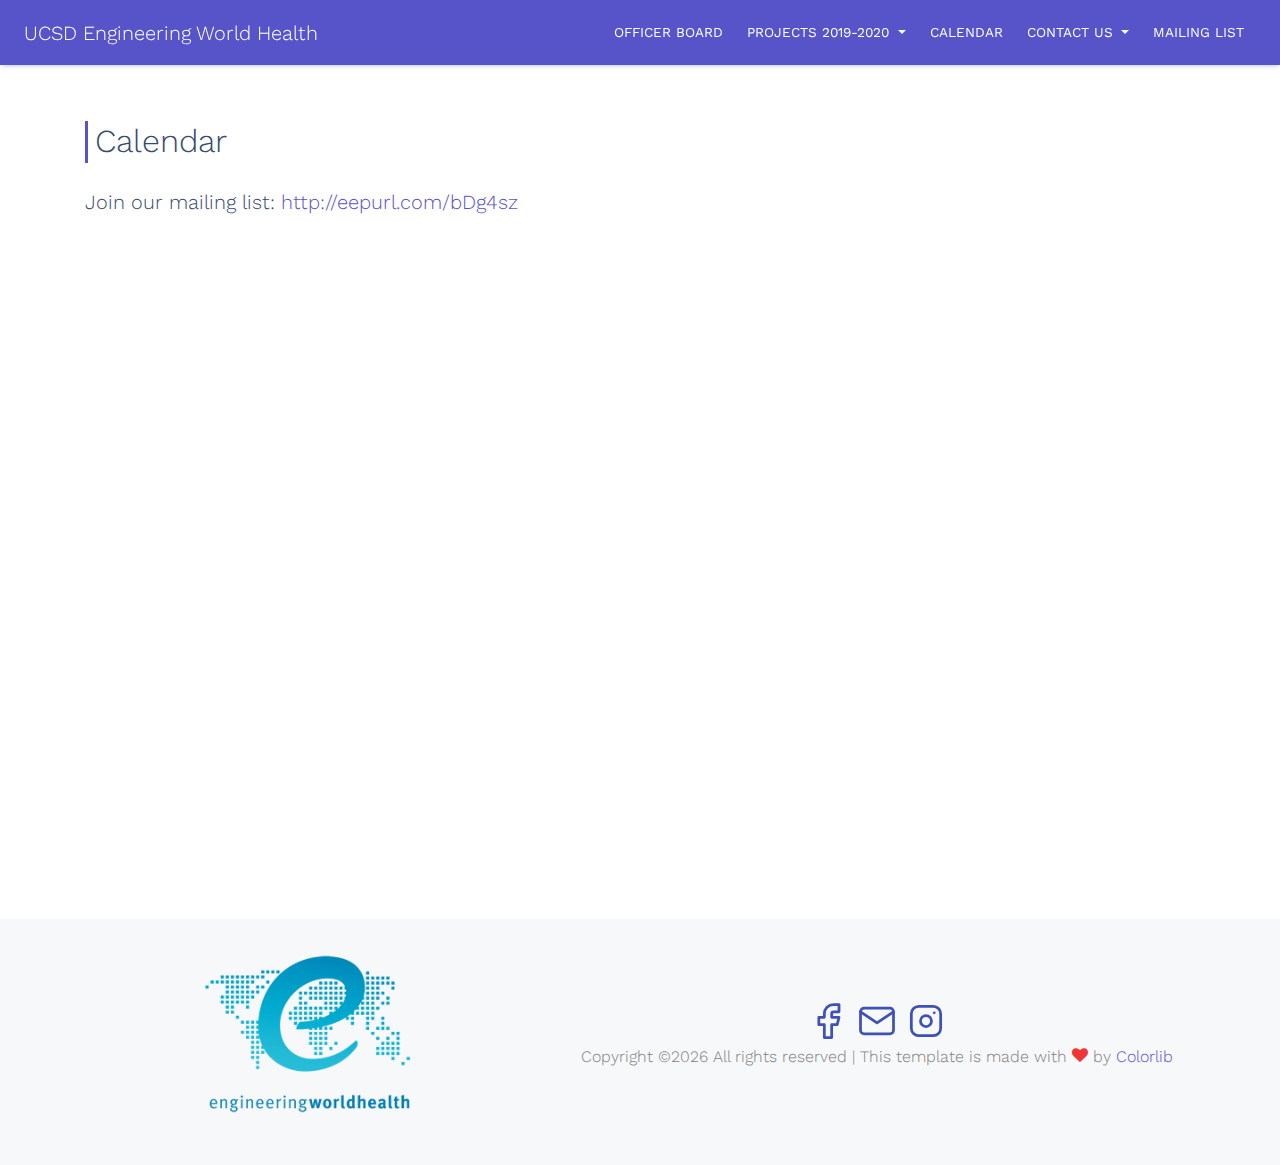
==== public_html/calendar.html @ c41f1c50 "initial commit" ====
<!doctype html>
<html lang="en">
  <head>
    <title>UCSD Engineering World Health</title>
    <meta charset="utf-8">
    <meta name="viewport" content="width=device-width, initial-scale=1, shrink-to-fit=no">
    <link rel="icon" href="images/world-favicon.ico">
    <link href="https://fonts.googleapis.com/css?family=Work+Sans:100,300,400,700,900" rel="stylesheet">
    <link rel="stylesheet" href="fonts/icomoon/style.css">
    <link rel="stylesheet" href="css/bootstrap.min.css">
    <link rel="stylesheet" href="//maxcdn.bootstrapcdn.com/font-awesome/4.3.0/css/font-awesome.min.css">
    <link rel="stylesheet" href="css/nouislider.min.css">
    <link rel="stylesheet" href="css/bootstrap-datetimepicker.css">
    <link rel="stylesheet" href="css/style.css">
  </head>
  <body>
	<!-- code for the navigation bar -->
	<nav class="px-4 navbar sticky-top navbar-expand-lg navbar-dark bg-primary mb-4" id="start">
	  <a class="navbar-brand" href="index.html">UCSD Engineering World Health 
	  <!--If I want to insert logo: <img src="images/national-ewh-logo.png" class="d-inline w-50" alt="Official EWH logo"> -->
	  </a>
	  
	  <button class="navbar-toggler" type="button" data-toggle="collapse" data-target="#navbarNavDropdown1" aria-controls="navbarNavDropdown1" aria-expanded="false" aria-label="Toggle navigation">
		<span class="navbar-toggler-icon"></span>
	  </button>
	  
	  <div class="collapse navbar-collapse" id="navbarNavDropdown1">
		<ul class="navbar-nav ml-auto">
		  <li class="nav-item">
			<a class="nav-link d-flex align-items-center" href="team.html"><span>Officer Board</span></a>
		  </li>
		  <li class="nav-item dropdown">
			<a class="nav-link dropdown-toggle" href="projects.html" id="navbarDropdownMenuLink" role="button" data-toggle="dropdown" aria-haspopup="true" aria-expanded="false">
			  Projects 2019-2020
			</a>
			<div class="dropdown-menu" aria-labelledby="navbarDropdownMenuLink">
			  <a class="dropdown-item" href="projects.html#water">Portable Water Sterilization</a>
			  <a class="dropdown-item" href="projects.html#vaccine">Cold Chain System for Vaccine Storage</a>
			  <a class="dropdown-item" href="projects.html#warmer">Portable Infant Warmer</a>
			  <a class="dropdown-item" href="projects.html#insoles">Gait Analysis Insoles</a>
			  <a class="dropdown-item" href="projects.html#parasite">Microscopy Software for Parasitic Infection Diagnosis</a>
			</div>
		  </li>
		  <li class="nav-item">
			<a class="nav-link d-flex align-items-center" href="calendar.html"><span>Calendar</span></a>
		  </li>
		  <li class="nav-item dropdown">
			<a class="nav-link dropdown-toggle" href="#" id="navbarDropdownMenuLink" role="button" data-toggle="dropdown" aria-haspopup="true" aria-expanded="false">
			  Contact Us
			</a>
			<div class="dropdown-menu" aria-labelledby="navbarDropdownMenuLink">
			  <a class="dropdown-item" href="mailto:ewh@ucsd.edu" target="_blank">ewh@ucsd.edu</a>
			  <a class="dropdown-item" href="https://www.facebook.com/groups/ewh.ucsd/about/" target="_blank">Facebook</a>
			  <a class="dropdown-item" href="https://www.instagram.com/ewh_ucsd/" target="_blank">Instagram</a>
			</div>
		  </li>
		  <li class="nav-item">
			<a class="nav-link d-flex align-items-center" href="http://eepurl.com/bDg4sz" target="_blank"><span>Mailing List</span></a>
		  </li>
		</ul>
		
		<form action=""></form>
		
	  </div>
	</nav>
	
	</div><div class="site-section" id="calendar">
      <div class="container">
		<div class="row mb-4">
          <div class="col-md-7">
            <h2 class="heading-21921">Calendar</h2>
			<h5>Join our mailing list: <a href="http://eepurl.com/bDg4sz" target="_blank">http://eepurl.com/bDg4sz</a><br><br></h5>
			<iframe src="https://calendar.google.com/calendar/embed?src=nh4k0t9ftba4i33ktu7vpr1mik%40group.calendar.google.com&ctz=America%2FLos_Angeles" style="border: 0" width="800" height="600" frameborder="0" scrolling="no"></iframe>
          </div>
        </div>
	  </div>
	</div>
	
	
    

	<div class="site-section bg-light">
	  <div class="container">
		<div class="row justify-content-center text-center">
		  <div class="col-md-5 my-auto">
			<img src="images/national-ewh-logo.png" class="d-inline w-50 mb-3" alt="Official EWH logo"> <br>
		  </div>
          <div class="col-md-7 my-auto">
		    <p>
		    <!-- Adds open sourced icons! The next few icons are from https://tablericons.com/ MIT Liscense -->
		    <a href="https://www.facebook.com/groups/ewh.ucsd/about/" target="_blank">
		    <svg xmlns="http://www.w3.org/2000/svg" class="icon icon-tabler icon-tabler-brand-facebook" width="44" height="44" 
		    viewBox="0 0 24 24" stroke-width="1.5" stroke="#3F51B5" fill="none" stroke-linecap="round" stroke-linejoin="round">
		    <path stroke="none" d="M0 0h24v24H0z"/>
		    <path d="M7 10v4h3v7h4v-7h3l1 -4h-4v-2a1 1 0 0 1 1 -1h3v-4h-3a5 5 0 0 0 -5 5v2h-3" /></svg>
		    </a>
		    
		    <a href="mailto:ewh@ucsd.edu" target="_blank">
		    <svg xmlns="http://www.w3.org/2000/svg" class="icon icon-tabler icon-tabler-mail" width="44" height="44" 
		    viewBox="0 0 24 24" stroke-width="1.5" stroke="#3F51B5" fill="none" stroke-linecap="round" stroke-linejoin="round">
		    <path stroke="none" d="M0 0h24v24H0z"/>
		    <rect x="3" y="5" width="18" height="14" rx="2" />
		    <polyline points="3 7 12 13 21 7" /> </svg>
		    </a>
		    
		    <a href="https://www.instagram.com/ewh_ucsd/" target="_blank">
		    <svg xmlns="http://www.w3.org/2000/svg" class="icon icon-tabler icon-tabler-brand-instagram" width="44" height="44" 
		    viewBox="0 0 24 24" stroke-width="1.5" stroke="#3F51B5" fill="none" stroke-linecap="round" stroke-linejoin="round">
		    <path stroke="none" d="M0 0h24v24H0z"/> 
		    <rect x="4" y="4" width="16" height="16" rx="4" />
		    <circle cx="12" cy="12" r="3" />
		    <line x1="16.5" y1="7.5" x2="16.5" y2="7.501" /> </svg>
		    </a>
		    
		    <br>
            <!-- Link back to Colorlib can't be removed. Template is licensed under CC BY 3.0. -->
            Copyright &copy;<script>document.write(new Date().getFullYear());</script> All rights reserved | This template is made with <i class="icon-heart text-danger" aria-hidden="true"></i> by <a href="https://colorlib.com" target="_blank" >Colorlib</a>
            <!-- Link back to Colorlib can't be removed. Template is licensed under CC BY 3.0. -->
            </p>
          </div>
        </div>
	  </div>
    </div>

    <script src="js/jquery-3.3.1.min.js"></script>
    <script src="js/popper.min.js"></script>
    <script src="js/bootstrap.min.js"></script>
    <script src="js/moments.min.js"></script>
    <script src="js/bootstrap-datetimepicker.js"></script>
    <script src="js/nouislider.min.js"></script>
    <script src="js/main.js"></script>
  </body>
</html>
---- public_html/fonts/icomoon/style.css ----
@font-face {
  font-family: 'icomoon';
  src:  url('fonts/icomoon.eot?10si43');
  src:  url('fonts/icomoon.eot?10si43#iefix') format('embedded-opentype'),
    url('fonts/icomoon.ttf?10si43') format('truetype'),
    url('fonts/icomoon.woff?10si43') format('woff'),
    url('fonts/icomoon.svg?10si43#icomoon') format('svg');
  font-weight: normal;
  font-style: normal;
}

[class^="icon-"], [class*=" icon-"] {
  /* use !important to prevent issues with browser extensions that change fonts */
  font-family: 'icomoon' !important;
  speak: none;
  font-style: normal;
  font-weight: normal;
  font-variant: normal;
  text-transform: none;
  line-height: 1;

  /* Better Font Rendering =========== */
  -webkit-font-smoothing: antialiased;
  -moz-osx-font-smoothing: grayscale;
}

.icon-asterisk:before {
  content: "\f069";
}
.icon-plus:before {
  content: "\f067";
}
.icon-question:before {
  content: "\f128";
}
.icon-minus:before {
  content: "\f068";
}
.icon-glass:before {
  content: "\f000";
}
.icon-music:before {
  content: "\f001";
}
.icon-search:before {
  content: "\f002";
}
.icon-envelope-o:before {
  content: "\f003";
}
.icon-heart:before {
  content: "\f004";
}
.icon-star:before {
  content: "\f005";
}
.icon-star-o:before {
  content: "\f006";
}
.icon-user:before {
  content: "\f007";
}
.icon-film:before {
  content: "\f008";
}
.icon-th-large:before {
  content: "\f009";
}
.icon-th:before {
  content: "\f00a";
}
.icon-th-list:before {
  content: "\f00b";
}
.icon-check:before {
  content: "\f00c";
}
.icon-close:before {
  content: "\f00d";
}
.icon-remove:before {
  content: "\f00d";
}
.icon-times:before {
  content: "\f00d";
}
.icon-search-plus:before {
  content: "\f00e";
}
.icon-search-minus:before {
  content: "\f010";
}
.icon-power-off:before {
  content: "\f011";
}
.icon-signal:before {
  content: "\f012";
}
.icon-cog:before {
  content: "\f013";
}
.icon-gear:before {
  content: "\f013";
}
.icon-trash-o:before {
  content: "\f014";
}
.icon-home:before {
  content: "\f015";
}
.icon-file-o:before {
  content: "\f016";
}
.icon-clock-o:before {
  content: "\f017";
}
.icon-road:before {
  content: "\f018";
}
.icon-download:before {
  content: "\f019";
}
.icon-arrow-circle-o-down:before {
  content: "\f01a";
}
.icon-arrow-circle-o-up:before {
  content: "\f01b";
}
.icon-inbox:before {
  content: "\f01c";
}
.icon-play-circle-o:before {
  content: "\f01d";
}
.icon-repeat:before {
  content: "\f01e";
}
.icon-rotate-right:before {
  content: "\f01e";
}
.icon-refresh:before {
  content: "\f021";
}
.icon-list-alt:before {
  content: "\f022";
}
.icon-lock:before {
  content: "\f023";
}
.icon-flag:before {
  content: "\f024";
}
.icon-headphones:before {
  content: "\f025";
}
.icon-volume-off:before {
  content: "\f026";
}
.icon-volume-down:before {
  content: "\f027";
}
.icon-volume-up:before {
  content: "\f028";
}
.icon-qrcode:before {
  content: "\f029";
}
.icon-barcode:before {
  content: "\f02a";
}
.icon-tag:before {
  content: "\f02b";
}
.icon-tags:before {
  content: "\f02c";
}
.icon-book:before {
  content: "\f02d";
}
.icon-bookmark:before {
  content: "\f02e";
}
.icon-print:before {
  content: "\f02f";
}
.icon-camera:before {
  content: "\f030";
}
.icon-font:before {
  content: "\f031";
}
.icon-bold:before {
  content: "\f032";
}
.icon-italic:before {
  content: "\f033";
}
.icon-text-height:before {
  content: "\f034";
}
.icon-text-width:before {
  content: "\f035";
}
.icon-align-left:before {
  content: "\f036";
}
.icon-align-center:before {
  content: "\f037";
}
.icon-align-right:before {
  content: "\f038";
}
.icon-align-justify:before {
  content: "\f039";
}
.icon-list:before {
  content: "\f03a";
}
.icon-dedent:before {
  content: "\f03b";
}
.icon-outdent:before {
  content: "\f03b";
}
.icon-indent:before {
  content: "\f03c";
}
.icon-video-camera:before {
  content: "\f03d";
}
.icon-image:before {
  content: "\f03e";
}
.icon-photo:before {
  content: "\f03e";
}
.icon-picture-o:before {
  content: "\f03e";
}
.icon-pencil:before {
  content: "\f040";
}
.icon-map-marker:before {
  content: "\f041";
}
.icon-adjust:before {
  content: "\f042";
}
.icon-tint:before {
  content: "\f043";
}
.icon-edit:before {
  content: "\f044";
}
.icon-pencil-square-o:before {
  content: "\f044";
}
.icon-share-square-o:before {
  content: "\f045";
}
.icon-check-square-o:before {
  content: "\f046";
}
.icon-arrows:before {
  content: "\f047";
}
.icon-step-backward:before {
  content: "\f048";
}
.icon-fast-backward:before {
  content: "\f049";
}
.icon-backward:before {
  content: "\f04a";
}
.icon-play:before {
  content: "\f04b";
}
.icon-pause:before {
  content: "\f04c";
}
.icon-stop:before {
  content: "\f04d";
}
.icon-forward:before {
  content: "\f04e";
}
.icon-fast-forward:before {
  content: "\f050";
}
.icon-step-forward:before {
  content: "\f051";
}
.icon-eject:before {
  content: "\f052";
}
.icon-chevron-left:before {
  content: "\f053";
}
.icon-chevron-right:before {
  content: "\f054";
}
.icon-plus-circle:before {
  content: "\f055";
}
.icon-minus-circle:before {
  content: "\f056";
}
.icon-times-circle:before {
  content: "\f057";
}
.icon-check-circle:before {
  content: "\f058";
}
.icon-question-circle:before {
  content: "\f059";
}
.icon-info-circle:before {
  content: "\f05a";
}
.icon-crosshairs:before {
  content: "\f05b";
}
.icon-times-circle-o:before {
  content: "\f05c";
}
.icon-check-circle-o:before {
  content: "\f05d";
}
.icon-ban:before {
  content: "\f05e";
}
.icon-arrow-left:before {
  content: "\f060";
}
.icon-arrow-right:before {
  content: "\f061";
}
.icon-arrow-up:before {
  content: "\f062";
}
.icon-arrow-down:before {
  content: "\f063";
}
.icon-mail-forward:before {
  content: "\f064";
}
.icon-share:before {
  content: "\f064";
}
.icon-expand:before {
  content: "\f065";
}
.icon-compress:before {
  content: "\f066";
}
.icon-exclamation-circle:before {
  content: "\f06a";
}
.icon-gift:before {
  content: "\f06b";
}
.icon-leaf:before {
  content: "\f06c";
}
.icon-fire:before {
  content: "\f06d";
}
.icon-eye:before {
  content: "\f06e";
}
.icon-eye-slash:before {
  content: "\f070";
}
.icon-exclamation-triangle:before {
  content: "\f071";
}
.icon-warning:before {
  content: "\f071";
}
.icon-plane:before {
  content: "\f072";
}
.icon-calendar:before {
  content: "\f073";
}
.icon-random:before {
  content: "\f074";
}
.icon-comment:before {
  content: "\f075";
}
.icon-magnet:before {
  content: "\f076";
}
.icon-chevron-up:before {
  content: "\f077";
}
.icon-chevron-down:before {
  content: "\f078";
}
.icon-retweet:before {
  content: "\f079";
}
.icon-shopping-cart:before {
  content: "\f07a";
}
.icon-folder:before {
  content: "\f07b";
}
.icon-folder-open:before {
  content: "\f07c";
}
.icon-arrows-v:before {
  content: "\f07d";
}
.icon-arrows-h:before {
  content: "\f07e";
}
.icon-bar-chart:before {
  content: "\f080";
}
.icon-bar-chart-o:before {
  content: "\f080";
}
.icon-twitter-square:before {
  content: "\f081";
}
.icon-facebook-square:before {
  content: "\f082";
}
.icon-camera-retro:before {
  content: "\f083";
}
.icon-key:before {
  content: "\f084";
}
.icon-cogs:before {
  content: "\f085";
}
.icon-gears:before {
  content: "\f085";
}
.icon-comments:before {
  content: "\f086";
}
.icon-thumbs-o-up:before {
  content: "\f087";
}
.icon-thumbs-o-down:before {
  content: "\f088";
}
.icon-star-half:before {
  content: "\f089";
}
.icon-heart-o:before {
  content: "\f08a";
}
.icon-sign-out:before {
  content: "\f08b";
}
.icon-linkedin-square:before {
  content: "\f08c";
}
.icon-thumb-tack:before {
  content: "\f08d";
}
.icon-external-link:before {
  content: "\f08e";
}
.icon-sign-in:before {
  content: "\f090";
}
.icon-trophy:before {
  content: "\f091";
}
.icon-github-square:before {
  content: "\f092";
}
.icon-upload:before {
  content: "\f093";
}
.icon-lemon-o:before {
  content: "\f094";
}
.icon-phone:before {
  content: "\f095";
}
.icon-square-o:before {
  content: "\f096";
}
.icon-bookmark-o:before {
  content: "\f097";
}
.icon-phone-square:before {
  content: "\f098";
}
.icon-twitter:before {
  content: "\f099";
}
.icon-facebook:before {
  content: "\f09a";
}
.icon-facebook-f:before {
  content: "\f09a";
}
.icon-github:before {
  content: "\f09b";
}
.icon-unlock:before {
  content: "\f09c";
}
.icon-credit-card:before {
  content: "\f09d";
}
.icon-feed:before {
  content: "\f09e";
}
.icon-rss:before {
  content: "\f09e";
}
.icon-hdd-o:before {
  content: "\f0a0";
}
.icon-bullhorn:before {
  content: "\f0a1";
}
.icon-bell-o:before {
  content: "\f0a2";
}
.icon-certificate:before {
  content: "\f0a3";
}
.icon-hand-o-right:before {
  content: "\f0a4";
}
.icon-hand-o-left:before {
  content: "\f0a5";
}
.icon-hand-o-up:before {
  content: "\f0a6";
}
.icon-hand-o-down:before {
  content: "\f0a7";
}
.icon-arrow-circle-left:before {
  content: "\f0a8";
}
.icon-arrow-circle-right:before {
  content: "\f0a9";
}
.icon-arrow-circle-up:before {
  content: "\f0aa";
}
.icon-arrow-circle-down:before {
  content: "\f0ab";
}
.icon-globe:before {
  content: "\f0ac";
}
.icon-wrench:before {
  content: "\f0ad";
}
.icon-tasks:before {
  content: "\f0ae";
}
.icon-filter:before {
  content: "\f0b0";
}
.icon-briefcase:before {
  content: "\f0b1";
}
.icon-arrows-alt:before {
  content: "\f0b2";
}
.icon-group:before {
  content: "\f0c0";
}
.icon-users:before {
  content: "\f0c0";
}
.icon-chain:before {
  content: "\f0c1";
}
.icon-link:before {
  content: "\f0c1";
}
.icon-cloud:before {
  content: "\f0c2";
}
.icon-flask:before {
  content: "\f0c3";
}
.icon-cut:before {
  content: "\f0c4";
}
.icon-scissors:before {
  content: "\f0c4";
}
.icon-copy:before {
  content: "\f0c5";
}
.icon-files-o:before {
  content: "\f0c5";
}
.icon-paperclip:before {
  content: "\f0c6";
}
.icon-floppy-o:before {
  content: "\f0c7";
}
.icon-save:before {
  content: "\f0c7";
}
.icon-square:before {
  content: "\f0c8";
}
.icon-bars:before {
  content: "\f0c9";
}
.icon-navicon:before {
  content: "\f0c9";
}
.icon-reorder:before {
  content: "\f0c9";
}
.icon-list-ul:before {
  content: "\f0ca";
}
.icon-list-ol:before {
  content: "\f0cb";
}
.icon-strikethrough:before {
  content: "\f0cc";
}
.icon-underline:before {
  content: "\f0cd";
}
.icon-table:before {
  content: "\f0ce";
}
.icon-magic:before {
  content: "\f0d0";
}
.icon-truck:before {
  content: "\f0d1";
}
.icon-pinterest:before {
  content: "\f0d2";
}
.icon-pinterest-square:before {
  content: "\f0d3";
}
.icon-google-plus-square:before {
  content: "\f0d4";
}
.icon-google-plus:before {
  content: "\f0d5";
}
.icon-money:before {
  content: "\f0d6";
}
.icon-caret-down:before {
  content: "\f0d7";
}
.icon-caret-up:before {
  content: "\f0d8";
}
.icon-caret-left:before {
  content: "\f0d9";
}
.icon-caret-right:before {
  content: "\f0da";
}
.icon-columns:before {
  content: "\f0db";
}
.icon-sort:before {
  content: "\f0dc";
}
.icon-unsorted:before {
  content: "\f0dc";
}
.icon-sort-desc:before {
  content: "\f0dd";
}
.icon-sort-down:before {
  content: "\f0dd";
}
.icon-sort-asc:before {
  content: "\f0de";
}
.icon-sort-up:before {
  content: "\f0de";
}
.icon-envelope:before {
  content: "\f0e0";
}
.icon-linkedin:before {
  content: "\f0e1";
}
.icon-rotate-left:before {
  content: "\f0e2";
}
.icon-undo:before {
  content: "\f0e2";
}
.icon-gavel:before {
  content: "\f0e3";
}
.icon-legal:before {
  content: "\f0e3";
}
.icon-dashboard:before {
  content: "\f0e4";
}
.icon-tachometer:before {
  content: "\f0e4";
}
.icon-comment-o:before {
  content: "\f0e5";
}
.icon-comments-o:before {
  content: "\f0e6";
}
.icon-bolt:before {
  content: "\f0e7";
}
.icon-flash:before {
  content: "\f0e7";
}
.icon-sitemap:before {
  content: "\f0e8";
}
.icon-umbrella:before {
  content: "\f0e9";
}
.icon-clipboard:before {
  content: "\f0ea";
}
.icon-paste:before {
  content: "\f0ea";
}
.icon-lightbulb-o:before {
  content: "\f0eb";
}
.icon-exchange:before {
  content: "\f0ec";
}
.icon-cloud-download:before {
  content: "\f0ed";
}
.icon-cloud-upload:before {
  content: "\f0ee";
}
.icon-user-md:before {
  content: "\f0f0";
}
.icon-stethoscope:before {
  content: "\f0f1";
}
.icon-suitcase:before {
  content: "\f0f2";
}
.icon-bell:before {
  content: "\f0f3";
}
.icon-coffee:before {
  content: "\f0f4";
}
.icon-cutlery:before {
  content: "\f0f5";
}
.icon-file-text-o:before {
  content: "\f0f6";
}
.icon-building-o:before {
  content: "\f0f7";
}
.icon-hospital-o:before {
  content: "\f0f8";
}
.icon-ambulance:before {
  content: "\f0f9";
}
.icon-medkit:before {
  content: "\f0fa";
}
.icon-fighter-jet:before {
  content: "\f0fb";
}
.icon-beer:before {
  content: "\f0fc";
}
.icon-h-square:before {
  content: "\f0fd";
}
.icon-plus-square:before {
  content: "\f0fe";
}
.icon-angle-double-left:before {
  content: "\f100";
}
.icon-angle-double-right:before {
  content: "\f101";
}
.icon-angle-double-up:before {
  content: "\f102";
}
.icon-angle-double-down:before {
  content: "\f103";
}
.icon-angle-left:before {
  content: "\f104";
}
.icon-angle-right:before {
  content: "\f105";
}
.icon-angle-up:before {
  content: "\f106";
}
.icon-angle-down:before {
  content: "\f107";
}
.icon-desktop:before {
  content: "\f108";
}
.icon-laptop:before {
  content: "\f109";
}
.icon-tablet:before {
  content: "\f10a";
}
.icon-mobile:before {
  content: "\f10b";
}
.icon-mobile-phone:before {
  content: "\f10b";
}
.icon-circle-o:before {
  content: "\f10c";
}
.icon-quote-left:before {
  content: "\f10d";
}
.icon-quote-right:before {
  content: "\f10e";
}
.icon-spinner:before {
  content: "\f110";
}
.icon-circle:before {
  content: "\f111";
}
.icon-mail-reply:before {
  content: "\f112";
}
.icon-reply:before {
  content: "\f112";
}
.icon-github-alt:before {
  content: "\f113";
}
.icon-folder-o:before {
  content: "\f114";
}
.icon-folder-open-o:before {
  content: "\f115";
}
.icon-smile-o:before {
  content: "\f118";
}
.icon-frown-o:before {
  content: "\f119";
}
.icon-meh-o:before {
  content: "\f11a";
}
.icon-gamepad:before {
  content: "\f11b";
}
.icon-keyboard-o:before {
  content: "\f11c";
}
.icon-flag-o:before {
  content: "\f11d";
}
.icon-flag-checkered:before {
  content: "\f11e";
}
.icon-terminal:before {
  content: "\f120";
}
.icon-code:before {
  content: "\f121";
}
.icon-mail-reply-all:before {
  content: "\f122";
}
.icon-reply-all:before {
  content: "\f122";
}
.icon-star-half-empty:before {
  content: "\f123";
}
.icon-star-half-full:before {
  content: "\f123";
}
.icon-star-half-o:before {
  content: "\f123";
}
.icon-location-arrow:before {
  content: "\f124";
}
.icon-crop:before {
  content: "\f125";
}
.icon-code-fork:before {
  content: "\f126";
}
.icon-chain-broken:before {
  content: "\f127";
}
.icon-unlink:before {
  content: "\f127";
}
.icon-info:before {
  content: "\f129";
}
.icon-exclamation:before {
  content: "\f12a";
}
.icon-superscript:before {
  content: "\f12b";
}
.icon-subscript:before {
  content: "\f12c";
}
.icon-eraser:before {
  content: "\f12d";
}
.icon-puzzle-piece:before {
  content: "\f12e";
}
.icon-microphone:before {
  content: "\f130";
}
.icon-microphone-slash:before {
  content: "\f131";
}
.icon-shield:before {
  content: "\f132";
}
.icon-calendar-o:before {
  content: "\f133";
}
.icon-fire-extinguisher:before {
  content: "\f134";
}
.icon-rocket:before {
  content: "\f135";
}
.icon-maxcdn:before {
  content: "\f136";
}
.icon-chevron-circle-left:before {
  content: "\f137";
}
.icon-chevron-circle-right:before {
  content: "\f138";
}
.icon-chevron-circle-up:before {
  content: "\f139";
}
.icon-chevron-circle-down:before {
  content: "\f13a";
}
.icon-html5:before {
  content: "\f13b";
}
.icon-css3:before {
  content: "\f13c";
}
.icon-anchor:before {
  content: "\f13d";
}
.icon-unlock-alt:before {
  content: "\f13e";
}
.icon-bullseye:before {
  content: "\f140";
}
.icon-ellipsis-h:before {
  content: "\f141";
}
.icon-ellipsis-v:before {
  content: "\f142";
}
.icon-rss-square:before {
  content: "\f143";
}
.icon-play-circle:before {
  content: "\f144";
}
.icon-ticket:before {
  content: "\f145";
}
.icon-minus-square:before {
  content: "\f146";
}
.icon-minus-square-o:before {
  content: "\f147";
}
.icon-level-up:before {
  content: "\f148";
}
.icon-level-down:before {
  content: "\f149";
}
.icon-check-square:before {
  content: "\f14a";
}
.icon-pencil-square:before {
  content: "\f14b";
}
.icon-external-link-square:before {
  content: "\f14c";
}
.icon-share-square:before {
  content: "\f14d";
}
.icon-compass:before {
  content: "\f14e";
}
.icon-caret-square-o-down:before {
  content: "\f150";
}
.icon-toggle-down:before {
  content: "\f150";
}
.icon-caret-square-o-up:before {
  content: "\f151";
}
.icon-toggle-up:before {
  content: "\f151";
}
.icon-caret-square-o-right:before {
  content: "\f152";
}
.icon-toggle-right:before {
  content: "\f152";
}
.icon-eur:before {
  content: "\f153";
}
.icon-euro:before {
  content: "\f153";
}
.icon-gbp:before {
  content: "\f154";
}
.icon-dollar:before {
  content: "\f155";
}
.icon-usd:before {
  content: "\f155";
}
.icon-inr:before {
  content: "\f156";
}
.icon-rupee:before {
  content: "\f156";
}
.icon-cny:before {
  content: "\f157";
}
.icon-jpy:before {
  content: "\f157";
}
.icon-rmb:before {
  content: "\f157";
}
.icon-yen:before {
  content: "\f157";
}
.icon-rouble:before {
  content: "\f158";
}
.icon-rub:before {
  content: "\f158";
}
.icon-ruble:before {
  content: "\f158";
}
.icon-krw:before {
  content: "\f159";
}
.icon-won:before {
  content: "\f159";
}
.icon-bitcoin:before {
  content: "\f15a";
}
.icon-btc:before {
  content: "\f15a";
}
.icon-file:before {
  content: "\f15b";
}
.icon-file-text:before {
  content: "\f15c";
}
.icon-sort-alpha-asc:before {
  content: "\f15d";
}
.icon-sort-alpha-desc:before {
  content: "\f15e";
}
.icon-sort-amount-asc:before {
  content: "\f160";
}
.icon-sort-amount-desc:before {
  content: "\f161";
}
.icon-sort-numeric-asc:before {
  content: "\f162";
}
.icon-sort-numeric-desc:before {
  content: "\f163";
}
.icon-thumbs-up:before {
  content: "\f164";
}
.icon-thumbs-down:before {
  content: "\f165";
}
.icon-youtube-square:before {
  content: "\f166";
}
.icon-youtube:before {
  content: "\f167";
}
.icon-xing:before {
  content: "\f168";
}
.icon-xing-square:before {
  content: "\f169";
}
.icon-youtube-play:before {
  content: "\f16a";
}
.icon-dropbox:before {
  content: "\f16b";
}
.icon-stack-overflow:before {
  content: "\f16c";
}
.icon-instagram:before {
  content: "\f16d";
}
.icon-flickr:before {
  content: "\f16e";
}
.icon-adn:before {
  content: "\f170";
}
.icon-bitbucket:before {
  content: "\f171";
}
.icon-bitbucket-square:before {
  content: "\f172";
}
.icon-tumblr:before {
  content: "\f173";
}
.icon-tumblr-square:before {
  content: "\f174";
}
.icon-long-arrow-down:before {
  content: "\f175";
}
.icon-long-arrow-up:before {
  content: "\f176";
}
.icon-long-arrow-left:before {
  content: "\f177";
}
.icon-long-arrow-right:before {
  content: "\f178";
}
.icon-apple:before {
  content: "\f179";
}
.icon-windows:before {
  content: "\f17a";
}
.icon-android:before {
  content: "\f17b";
}
.icon-linux:before {
  content: "\f17c";
}
.icon-dribbble:before {
  content: "\f17d";
}
.icon-skype:before {
  content: "\f17e";
}
.icon-foursquare:before {
  content: "\f180";
}
.icon-trello:before {
  content: "\f181";
}
.icon-female:before {
  content: "\f182";
}
.icon-male:before {
  content: "\f183";
}
.icon-gittip:before {
  content: "\f184";
}
.icon-gratipay:before {
  content: "\f184";
}
.icon-sun-o:before {
  content: "\f185";
}
.icon-moon-o:before {
  content: "\f186";
}
.icon-archive:before {
  content: "\f187";
}
.icon-bug:before {
  content: "\f188";
}
.icon-vk:before {
  content: "\f189";
}
.icon-weibo:before {
  content: "\f18a";
}
.icon-renren:before {
  content: "\f18b";
}
.icon-pagelines:before {
  content: "\f18c";
}
.icon-stack-exchange:before {
  content: "\f18d";
}
.icon-arrow-circle-o-right:before {
  content: "\f18e";
}
.icon-arrow-circle-o-left:before {
  content: "\f190";
}
.icon-caret-square-o-left:before {
  content: "\f191";
}
.icon-toggle-left:before {
  content: "\f191";
}
.icon-dot-circle-o:before {
  content: "\f192";
}
.icon-wheelchair:before {
  content: "\f193";
}
.icon-vimeo-square:before {
  content: "\f194";
}
.icon-try:before {
  content: "\f195";
}
.icon-turkish-lira:before {
  content: "\f195";
}
.icon-plus-square-o:before {
  content: "\f196";
}
.icon-space-shuttle:before {
  content: "\f197";
}
.icon-slack:before {
  content: "\f198";
}
.icon-envelope-square:before {
  content: "\f199";
}
.icon-wordpress:before {
  content: "\f19a";
}
.icon-openid:before {
  content: "\f19b";
}
.icon-bank:before {
  content: "\f19c";
}
.icon-institution:before {
  content: "\f19c";
}
.icon-university:before {
  content: "\f19c";
}
.icon-graduation-cap:before {
  content: "\f19d";
}
.icon-mortar-board:before {
  content: "\f19d";
}
.icon-yahoo:before {
  content: "\f19e";
}
.icon-google:before {
  content: "\f1a0";
}
.icon-reddit:before {
  content: "\f1a1";
}
.icon-reddit-square:before {
  content: "\f1a2";
}
.icon-stumbleupon-circle:before {
  content: "\f1a3";
}
.icon-stumbleupon:before {
  content: "\f1a4";
}
.icon-delicious:before {
  content: "\f1a5";
}
.icon-digg:before {
  content: "\f1a6";
}
.icon-pied-piper-pp:before {
  content: "\f1a7";
}
.icon-pied-piper-alt:before {
  content: "\f1a8";
}
.icon-drupal:before {
  content: "\f1a9";
}
.icon-joomla:before {
  content: "\f1aa";
}
.icon-language:before {
  content: "\f1ab";
}
.icon-fax:before {
  content: "\f1ac";
}
.icon-building:before {
  content: "\f1ad";
}
.icon-child:before {
  content: "\f1ae";
}
.icon-paw:before {
  content: "\f1b0";
}
.icon-spoon:before {
  content: "\f1b1";
}
.icon-cube:before {
  content: "\f1b2";
}
.icon-cubes:before {
  content: "\f1b3";
}
.icon-behance:before {
  content: "\f1b4";
}
.icon-behance-square:before {
  content: "\f1b5";
}
.icon-steam:before {
  content: "\f1b6";
}
.icon-steam-square:before {
  content: "\f1b7";
}
.icon-recycle:before {
  content: "\f1b8";
}
.icon-automobile:before {
  content: "\f1b9";
}
.icon-car:before {
  content: "\f1b9";
}
.icon-cab:before {
  content: "\f1ba";
}
.icon-taxi:before {
  content: "\f1ba";
}
.icon-tree:before {
  content: "\f1bb";
}
.icon-spotify:before {
  content: "\f1bc";
}
.icon-deviantart:before {
  content: "\f1bd";
}
.icon-soundcloud:before {
  content: "\f1be";
}
.icon-database:before {
  content: "\f1c0";
}
.icon-file-pdf-o:before {
  content: "\f1c1";
}
.icon-file-word-o:before {
  content: "\f1c2";
}
.icon-file-excel-o:before {
  content: "\f1c3";
}
.icon-file-powerpoint-o:before {
  content: "\f1c4";
}
.icon-file-image-o:before {
  content: "\f1c5";
}
.icon-file-photo-o:before {
  content: "\f1c5";
}
.icon-file-picture-o:before {
  content: "\f1c5";
}
.icon-file-archive-o:before {
  content: "\f1c6";
}
.icon-file-zip-o:before {
  content: "\f1c6";
}
.icon-file-audio-o:before {
  content: "\f1c7";
}
.icon-file-sound-o:before {
  content: "\f1c7";
}
.icon-file-movie-o:before {
  content: "\f1c8";
}
.icon-file-video-o:before {
  content: "\f1c8";
}
.icon-file-code-o:before {
  content: "\f1c9";
}
.icon-vine:before {
  content: "\f1ca";
}
.icon-codepen:before {
  content: "\f1cb";
}
.icon-jsfiddle:before {
  content: "\f1cc";
}
.icon-life-bouy:before {
  content: "\f1cd";
}
.icon-life-buoy:before {
  content: "\f1cd";
}
.icon-life-ring:before {
  content: "\f1cd";
}
.icon-life-saver:before {
  content: "\f1cd";
}
.icon-support:before {
  content: "\f1cd";
}
.icon-circle-o-notch:before {
  content: "\f1ce";
}
.icon-ra:before {
  content: "\f1d0";
}
.icon-rebel:before {
  content: "\f1d0";
}
.icon-resistance:before {
  content: "\f1d0";
}
.icon-empire:before {
  content: "\f1d1";
}
.icon-ge:before {
  content: "\f1d1";
}
.icon-git-square:before {
  content: "\f1d2";
}
.icon-git:before {
  content: "\f1d3";
}
.icon-hacker-news:before {
  content: "\f1d4";
}
.icon-y-combinator-square:before {
  content: "\f1d4";
}
.icon-yc-square:before {
  content: "\f1d4";
}
.icon-tencent-weibo:before {
  content: "\f1d5";
}
.icon-qq:before {
  content: "\f1d6";
}
.icon-wechat:before {
  content: "\f1d7";
}
.icon-weixin:before {
  content: "\f1d7";
}
.icon-paper-plane:before {
  content: "\f1d8";
}
.icon-send:before {
  content: "\f1d8";
}
.icon-paper-plane-o:before {
  content: "\f1d9";
}
.icon-send-o:before {
  content: "\f1d9";
}
.icon-history:before {
  content: "\f1da";
}
.icon-circle-thin:before {
  content: "\f1db";
}
.icon-header:before {
  content: "\f1dc";
}
.icon-paragraph:before {
  content: "\f1dd";
}
.icon-sliders:before {
  content: "\f1de";
}
.icon-share-alt:before {
  content: "\f1e0";
}
.icon-share-alt-square:before {
  content: "\f1e1";
}
.icon-bomb:before {
  content: "\f1e2";
}
.icon-futbol-o:before {
  content: "\f1e3";
}
.icon-soccer-ball-o:before {
  content: "\f1e3";
}
.icon-tty:before {
  content: "\f1e4";
}
.icon-binoculars:before {
  content: "\f1e5";
}
.icon-plug:before {
  content: "\f1e6";
}
.icon-slideshare:before {
  content: "\f1e7";
}
.icon-twitch:before {
  content: "\f1e8";
}
.icon-yelp:before {
  content: "\f1e9";
}
.icon-newspaper-o:before {
  content: "\f1ea";
}
.icon-wifi:before {
  content: "\f1eb";
}
.icon-calculator:before {
  content: "\f1ec";
}
.icon-paypal:before {
  content: "\f1ed";
}
.icon-google-wallet:before {
  content: "\f1ee";
}
.icon-cc-visa:before {
  content: "\f1f0";
}
.icon-cc-mastercard:before {
  content: "\f1f1";
}
.icon-cc-discover:before {
  content: "\f1f2";
}
.icon-cc-amex:before {
  content: "\f1f3";
}
.icon-cc-paypal:before {
  content: "\f1f4";
}
.icon-cc-stripe:before {
  content: "\f1f5";
}
.icon-bell-slash:before {
  content: "\f1f6";
}
.icon-bell-slash-o:before {
  content: "\f1f7";
}
.icon-trash:before {
  content: "\f1f8";
}
.icon-copyright:before {
  content: "\f1f9";
}
.icon-at:before {
  content: "\f1fa";
}
.icon-eyedropper:before {
  content: "\f1fb";
}
.icon-paint-brush:before {
  content: "\f1fc";
}
.icon-birthday-cake:before {
  content: "\f1fd";
}
.icon-area-chart:before {
  content: "\f1fe";
}
.icon-pie-chart:before {
  content: "\f200";
}
.icon-line-chart:before {
  content: "\f201";
}
.icon-lastfm:before {
  content: "\f202";
}
.icon-lastfm-square:before {
  content: "\f203";
}
.icon-toggle-off:before {
  content: "\f204";
}
.icon-toggle-on:before {
  content: "\f205";
}
.icon-bicycle:before {
  content: "\f206";
}
.icon-bus:before {
  content: "\f207";
}
.icon-ioxhost:before {
  content: "\f208";
}
.icon-angellist:before {
  content: "\f209";
}
.icon-cc:before {
  content: "\f20a";
}
.icon-ils:before {
  content: "\f20b";
}
.icon-shekel:before {
  content: "\f20b";
}
.icon-sheqel:before {
  content: "\f20b";
}
.icon-meanpath:before {
  content: "\f20c";
}
.icon-buysellads:before {
  content: "\f20d";
}
.icon-connectdevelop:before {
  content: "\f20e";
}
.icon-dashcube:before {
  content: "\f210";
}
.icon-forumbee:before {
  content: "\f211";
}
.icon-leanpub:before {
  content: "\f212";
}
.icon-sellsy:before {
  content: "\f213";
}
.icon-shirtsinbulk:before {
  content: "\f214";
}
.icon-simplybuilt:before {
  content: "\f215";
}
.icon-skyatlas:before {
  content: "\f216";
}
.icon-cart-plus:before {
  content: "\f217";
}
.icon-cart-arrow-down:before {
  content: "\f218";
}
.icon-diamond:before {
  content: "\f219";
}
.icon-ship:before {
  content: "\f21a";
}
.icon-user-secret:before {
  content: "\f21b";
}
.icon-motorcycle:before {
  content: "\f21c";
}
.icon-street-view:before {
  content: "\f21d";
}
.icon-heartbeat:before {
  content: "\f21e";
}
.icon-venus:before {
  content: "\f221";
}
.icon-mars:before {
  content: "\f222";
}
.icon-mercury:before {
  content: "\f223";
}
.icon-intersex:before {
  content: "\f224";
}
.icon-transgender:before {
  content: "\f224";
}
.icon-transgender-alt:before {
  content: "\f225";
}
.icon-venus-double:before {
  content: "\f226";
}
.icon-mars-double:before {
  content: "\f227";
}
.icon-venus-mars:before {
  content: "\f228";
}
.icon-mars-stroke:before {
  content: "\f229";
}
.icon-mars-stroke-v:before {
  content: "\f22a";
}
.icon-mars-stroke-h:before {
  content: "\f22b";
}
.icon-neuter:before {
  content: "\f22c";
}
.icon-genderless:before {
  content: "\f22d";
}
.icon-facebook-official:before {
  content: "\f230";
}
.icon-pinterest-p:before {
  content: "\f231";
}
.icon-whatsapp:before {
  content: "\f232";
}
.icon-server:before {
  content: "\f233";
}
.icon-user-plus:before {
  content: "\f234";
}
.icon-user-times:before {
  content: "\f235";
}
.icon-bed:before {
  content: "\f236";
}
.icon-hotel:before {
  content: "\f236";
}
.icon-viacoin:before {
  content: "\f237";
}
.icon-train:before {
  content: "\f238";
}
.icon-subway:before {
  content: "\f239";
}
.icon-medium:before {
  content: "\f23a";
}
.icon-y-combinator:before {
  content: "\f23b";
}
.icon-yc:before {
  content: "\f23b";
}
.icon-optin-monster:before {
  content: "\f23c";
}
.icon-opencart:before {
  content: "\f23d";
}
.icon-expeditedssl:before {
  content: "\f23e";
}
.icon-battery:before {
  content: "\f240";
}
.icon-battery-4:before {
  content: "\f240";
}
.icon-battery-full:before {
  content: "\f240";
}
.icon-battery-3:before {
  content: "\f241";
}
.icon-battery-three-quarters:before {
  content: "\f241";
}
.icon-battery-2:before {
  content: "\f242";
}
.icon-battery-half:before {
  content: "\f242";
}
.icon-battery-1:before {
  content: "\f243";
}
.icon-battery-quarter:before {
  content: "\f243";
}
.icon-battery-0:before {
  content: "\f244";
}
.icon-battery-empty:before {
  content: "\f244";
}
.icon-mouse-pointer:before {
  content: "\f245";
}
.icon-i-cursor:before {
  content: "\f246";
}
.icon-object-group:before {
  content: "\f247";
}
.icon-object-ungroup:before {
  content: "\f248";
}
.icon-sticky-note:before {
  content: "\f249";
}
.icon-sticky-note-o:before {
  content: "\f24a";
}
.icon-cc-jcb:before {
  content: "\f24b";
}
.icon-cc-diners-club:before {
  content: "\f24c";
}
.icon-clone:before {
  content: "\f24d";
}
.icon-balance-scale:before {
  content: "\f24e";
}
.icon-hourglass-o:before {
  content: "\f250";
}
.icon-hourglass-1:before {
  content: "\f251";
}
.icon-hourglass-start:before {
  content: "\f251";
}
.icon-hourglass-2:before {
  content: "\f252";
}
.icon-hourglass-half:before {
  content: "\f252";
}
.icon-hourglass-3:before {
  content: "\f253";
}
.icon-hourglass-end:before {
  content: "\f253";
}
.icon-hourglass:before {
  content: "\f254";
}
.icon-hand-grab-o:before {
  content: "\f255";
}
.icon-hand-rock-o:before {
  content: "\f255";
}
.icon-hand-paper-o:before {
  content: "\f256";
}
.icon-hand-stop-o:before {
  content: "\f256";
}
.icon-hand-scissors-o:before {
  content: "\f257";
}
.icon-hand-lizard-o:before {
  content: "\f258";
}
.icon-hand-spock-o:before {
  content: "\f259";
}
.icon-hand-pointer-o:before {
  content: "\f25a";
}
.icon-hand-peace-o:before {
  content: "\f25b";
}
.icon-trademark:before {
  content: "\f25c";
}
.icon-registered:before {
  content: "\f25d";
}
.icon-creative-commons:before {
  content: "\f25e";
}
.icon-gg:before {
  content: "\f260";
}
.icon-gg-circle:before {
  content: "\f261";
}
.icon-tripadvisor:before {
  content: "\f262";
}
.icon-odnoklassniki:before {
  content: "\f263";
}
.icon-odnoklassniki-square:before {
  content: "\f264";
}
.icon-get-pocket:before {
  content: "\f265";
}
.icon-wikipedia-w:before {
  content: "\f266";
}
.icon-safari:before {
  content: "\f267";
}
.icon-chrome:before {
  content: "\f268";
}
.icon-firefox:before {
  content: "\f269";
}
.icon-opera:before {
  content: "\f26a";
}
.icon-internet-explorer:before {
  content: "\f26b";
}
.icon-television:before {
  content: "\f26c";
}
.icon-tv:before {
  content: "\f26c";
}
.icon-contao:before {
  content: "\f26d";
}
.icon-500px:before {
  content: "\f26e";
}
.icon-amazon:before {
  content: "\f270";
}
.icon-calendar-plus-o:before {
  content: "\f271";
}
.icon-calendar-minus-o:before {
  content: "\f272";
}
.icon-calendar-times-o:before {
  content: "\f273";
}
.icon-calendar-check-o:before {
  content: "\f274";
}
.icon-industry:before {
  content: "\f275";
}
.icon-map-pin:before {
  content: "\f276";
}
.icon-map-signs:before {
  content: "\f277";
}
.icon-map-o:before {
  content: "\f278";
}
.icon-map:before {
  content: "\f279";
}
.icon-commenting:before {
  content: "\f27a";
}
.icon-commenting-o:before {
  content: "\f27b";
}
.icon-houzz:before {
  content: "\f27c";
}
.icon-vimeo:before {
  content: "\f27d";
}
.icon-black-tie:before {
  content: "\f27e";
}
.icon-fonticons:before {
  content: "\f280";
}
.icon-reddit-alien:before {
  content: "\f281";
}
.icon-edge:before {
  content: "\f282";
}
.icon-credit-card-alt:before {
  content: "\f283";
}
.icon-codiepie:before {
  content: "\f284";
}
.icon-modx:before {
  content: "\f285";
}
.icon-fort-awesome:before {
  content: "\f286";
}
.icon-usb:before {
  content: "\f287";
}
.icon-product-hunt:before {
  content: "\f288";
}
.icon-mixcloud:before {
  content: "\f289";
}
.icon-scribd:before {
  content: "\f28a";
}
.icon-pause-circle:before {
  content: "\f28b";
}
.icon-pause-circle-o:before {
  content: "\f28c";
}
.icon-stop-circle:before {
  content: "\f28d";
}
.icon-stop-circle-o:before {
  content: "\f28e";
}
.icon-shopping-bag:before {
  content: "\f290";
}
.icon-shopping-basket:before {
  content: "\f291";
}
.icon-hashtag:before {
  content: "\f292";
}
.icon-bluetooth:before {
  content: "\f293";
}
.icon-bluetooth-b:before {
  content: "\f294";
}
.icon-percent:before {
  content: "\f295";
}
.icon-gitlab:before {
  content: "\f296";
}
.icon-wpbeginner:before {
  content: "\f297";
}
.icon-wpforms:before {
  content: "\f298";
}
.icon-envira:before {
  content: "\f299";
}
.icon-universal-access:before {
  content: "\f29a";
}
.icon-wheelchair-alt:before {
  content: "\f29b";
}
.icon-question-circle-o:before {
  content: "\f29c";
}
.icon-blind:before {
  content: "\f29d";
}
.icon-audio-description:before {
  content: "\f29e";
}
.icon-volume-control-phone:before {
  content: "\f2a0";
}
.icon-braille:before {
  content: "\f2a1";
}
.icon-assistive-listening-systems:before {
  content: "\f2a2";
}
.icon-american-sign-language-interpreting:before {
  content: "\f2a3";
}
.icon-asl-interpreting:before {
  content: "\f2a3";
}
.icon-deaf:before {
  content: "\f2a4";
}
.icon-deafness:before {
  content: "\f2a4";
}
.icon-hard-of-hearing:before {
  content: "\f2a4";
}
.icon-glide:before {
  content: "\f2a5";
}
.icon-glide-g:before {
  content: "\f2a6";
}
.icon-sign-language:before {
  content: "\f2a7";
}
.icon-signing:before {
  content: "\f2a7";
}
.icon-low-vision:before {
  content: "\f2a8";
}
.icon-viadeo:before {
  content: "\f2a9";
}
.icon-viadeo-square:before {
  content: "\f2aa";
}
.icon-snapchat:before {
  content: "\f2ab";
}
.icon-snapchat-ghost:before {
  content: "\f2ac";
}
.icon-snapchat-square:before {
  content: "\f2ad";
}
.icon-pied-piper:before {
  content: "\f2ae";
}
.icon-first-order:before {
  content: "\f2b0";
}
.icon-yoast:before {
  content: "\f2b1";
}
.icon-themeisle:before {
  content: "\f2b2";
}
.icon-google-plus-circle:before {
  content: "\f2b3";
}
.icon-google-plus-official:before {
  content: "\f2b3";
}
.icon-fa:before {
  content: "\f2b4";
}
.icon-font-awesome:before {
  content: "\f2b4";
}
.icon-handshake-o:before {
  content: "\f2b5";
}
.icon-envelope-open:before {
  content: "\f2b6";
}
.icon-envelope-open-o:before {
  content: "\f2b7";
}
.icon-linode:before {
  content: "\f2b8";
}
.icon-address-book:before {
  content: "\f2b9";
}
.icon-address-book-o:before {
  content: "\f2ba";
}
.icon-address-card:before {
  content: "\f2bb";
}
.icon-vcard:before {
  content: "\f2bb";
}
.icon-address-card-o:before {
  content: "\f2bc";
}
.icon-vcard-o:before {
  content: "\f2bc";
}
.icon-user-circle:before {
  content: "\f2bd";
}
.icon-user-circle-o:before {
  content: "\f2be";
}
.icon-user-o:before {
  content: "\f2c0";
}
.icon-id-badge:before {
  content: "\f2c1";
}
.icon-drivers-license:before {
  content: "\f2c2";
}
.icon-id-card:before {
  content: "\f2c2";
}
.icon-drivers-license-o:before {
  content: "\f2c3";
}
.icon-id-card-o:before {
  content: "\f2c3";
}
.icon-quora:before {
  content: "\f2c4";
}
.icon-free-code-camp:before {
  content: "\f2c5";
}
.icon-telegram:before {
  content: "\f2c6";
}
.icon-thermometer:before {
  content: "\f2c7";
}
.icon-thermometer-4:before {
  content: "\f2c7";
}
.icon-thermometer-full:before {
  content: "\f2c7";
}
.icon-thermometer-3:before {
  content: "\f2c8";
}
.icon-thermometer-three-quarters:before {
  content: "\f2c8";
}
.icon-thermometer-2:before {
  content: "\f2c9";
}
.icon-thermometer-half:before {
  content: "\f2c9";
}
.icon-thermometer-1:before {
  content: "\f2ca";
}
.icon-thermometer-quarter:before {
  content: "\f2ca";
}
.icon-thermometer-0:before {
  content: "\f2cb";
}
.icon-thermometer-empty:before {
  content: "\f2cb";
}
.icon-shower:before {
  content: "\f2cc";
}
.icon-bath:before {
  content: "\f2cd";
}
.icon-bathtub:before {
  content: "\f2cd";
}
.icon-s15:before {
  content: "\f2cd";
}
.icon-podcast:before {
  content: "\f2ce";
}
.icon-window-maximize:before {
  content: "\f2d0";
}
.icon-window-minimize:before {
  content: "\f2d1";
}
.icon-window-restore:before {
  content: "\f2d2";
}
.icon-times-rectangle:before {
  content: "\f2d3";
}
.icon-window-close:before {
  content: "\f2d3";
}
.icon-times-rectangle-o:before {
  content: "\f2d4";
}
.icon-window-close-o:before {
  content: "\f2d4";
}
.icon-bandcamp:before {
  content: "\f2d5";
}
.icon-grav:before {
  content: "\f2d6";
}
.icon-etsy:before {
  content: "\f2d7";
}
.icon-imdb:before {
  content: "\f2d8";
}
.icon-ravelry:before {
  content: "\f2d9";
}
.icon-eercast:before {
  content: "\f2da";
}
.icon-microchip:before {
  content: "\f2db";
}
.icon-snowflake-o:before {
  content: "\f2dc";
}
.icon-superpowers:before {
  content: "\f2dd";
}
.icon-wpexplorer:before {
  content: "\f2de";
}
.icon-meetup:before {
  content: "\f2e0";
}
.icon-3d_rotation:before {
  content: "\e84d";
}
.icon-ac_unit:before {
  content: "\eb3b";
}
.icon-alarm:before {
  content: "\e855";
}
.icon-access_alarms:before {
  content: "\e191";
}
.icon-schedule:before {
  content: "\e8b5";
}
.icon-accessibility:before {
  content: "\e84e";
}
.icon-accessible:before {
  content: "\e914";
}
.icon-account_balance:before {
  content: "\e84f";
}
.icon-account_balance_wallet:before {
  content: "\e850";
}
.icon-account_box:before {
  content: "\e851";
}
.icon-account_circle:before {
  content: "\e853";
}
.icon-adb:before {
  content: "\e60e";
}
.icon-add:before {
  content: "\e145";
}
.icon-add_a_photo:before {
  content: "\e439";
}
.icon-alarm_add:before {
  content: "\e856";
}
.icon-add_alert:before {
  content: "\e003";
}
.icon-add_box:before {
  content: "\e146";
}
.icon-add_circle:before {
  content: "\e147";
}
.icon-control_point:before {
  content: "\e3ba";
}
.icon-add_location:before {
  content: "\e567";
}
.icon-add_shopping_cart:before {
  content: "\e854";
}
.icon-queue:before {
  content: "\e03c";
}
.icon-add_to_queue:before {
  content: "\e05c";
}
.icon-adjust2:before {
  content: "\e39e";
}
.icon-airline_seat_flat:before {
  content: "\e630";
}
.icon-airline_seat_flat_angled:before {
  content: "\e631";
}
.icon-airline_seat_individual_suite:before {
  content: "\e632";
}
.icon-airline_seat_legroom_extra:before {
  content: "\e633";
}
.icon-airline_seat_legroom_normal:before {
  content: "\e634";
}
.icon-airline_seat_legroom_reduced:before {
  content: "\e635";
}
.icon-airline_seat_recline_extra:before {
  content: "\e636";
}
.icon-airline_seat_recline_normal:before {
  content: "\e637";
}
.icon-flight:before {
  content: "\e539";
}
.icon-airplanemode_inactive:before {
  content: "\e194";
}
.icon-airplay:before {
  content: "\e055";
}
.icon-airport_shuttle:before {
  content: "\eb3c";
}
.icon-alarm_off:before {
  content: "\e857";
}
.icon-alarm_on:before {
  content: "\e858";
}
.icon-album:before {
  content: "\e019";
}
.icon-all_inclusive:before {
  content: "\eb3d";
}
.icon-all_out:before {
  content: "\e90b";
}
.icon-android2:before {
  content: "\e859";
}
.icon-announcement:before {
  content: "\e85a";
}
.icon-apps:before {
  content: "\e5c3";
}
.icon-archive2:before {
  content: "\e149";
}
.icon-arrow_back:before {
  content: "\e5c4";
}
.icon-arrow_downward:before {
  content: "\e5db";
}
.icon-arrow_drop_down:before {
  content: "\e5c5";
}
.icon-arrow_drop_down_circle:before {
  content: "\e5c6";
}
.icon-arrow_drop_up:before {
  content: "\e5c7";
}
.icon-arrow_forward:before {
  content: "\e5c8";
}
.icon-arrow_upward:before {
  content: "\e5d8";
}
.icon-art_track:before {
  content: "\e060";
}
.icon-aspect_ratio:before {
  content: "\e85b";
}
.icon-poll:before {
  content: "\e801";
}
.icon-assignment:before {
  content: "\e85d";
}
.icon-assignment_ind:before {
  content: "\e85e";
}
.icon-assignment_late:before {
  content: "\e85f";
}
.icon-assignment_return:before {
  content: "\e860";
}
.icon-assignment_returned:before {
  content: "\e861";
}
.icon-assignment_turned_in:before {
  content: "\e862";
}
.icon-assistant:before {
  content: "\e39f";
}
.icon-flag2:before {
  content: "\e153";
}
.icon-attach_file:before {
  content: "\e226";
}
.icon-attach_money:before {
  content: "\e227";
}
.icon-attachment:before {
  content: "\e2bc";
}
.icon-audiotrack:before {
  content: "\e3a1";
}
.icon-autorenew:before {
  content: "\e863";
}
.icon-av_timer:before {
  content: "\e01b";
}
.icon-backspace:before {
  content: "\e14a";
}
.icon-cloud_upload:before {
  content: "\e2c3";
}
.icon-battery_alert:before {
  content: "\e19c";
}
.icon-battery_charging_full:before {
  content: "\e1a3";
}
.icon-battery_std:before {
  content: "\e1a5";
}
.icon-battery_unknown:before {
  content: "\e1a6";
}
.icon-beach_access:before {
  content: "\eb3e";
}
.icon-beenhere:before {
  content: "\e52d";
}
.icon-block:before {
  content: "\e14b";
}
.icon-bluetooth2:before {
  content: "\e1a7";
}
.icon-bluetooth_searching:before {
  content: "\e1aa";
}
.icon-bluetooth_connected:before {
  content: "\e1a8";
}
.icon-bluetooth_disabled:before {
  content: "\e1a9";
}
.icon-blur_circular:before {
  content: "\e3a2";
}
.icon-blur_linear:before {
  content: "\e3a3";
}
.icon-blur_off:before {
  content: "\e3a4";
}
.icon-blur_on:before {
  content: "\e3a5";
}
.icon-class:before {
  content: "\e86e";
}
.icon-turned_in:before {
  content: "\e8e6";
}
.icon-turned_in_not:before {
  content: "\e8e7";
}
.icon-border_all:before {
  content: "\e228";
}
.icon-border_bottom:before {
  content: "\e229";
}
.icon-border_clear:before {
  content: "\e22a";
}
.icon-border_color:before {
  content: "\e22b";
}
.icon-border_horizontal:before {
  content: "\e22c";
}
.icon-border_inner:before {
  content: "\e22d";
}
.icon-border_left:before {
  content: "\e22e";
}
.icon-border_outer:before {
  content: "\e22f";
}
.icon-border_right:before {
  content: "\e230";
}
.icon-border_style:before {
  content: "\e231";
}
.icon-border_top:before {
  content: "\e232";
}
.icon-border_vertical:before {
  content: "\e233";
}
.icon-branding_watermark:before {
  content: "\e06b";
}
.icon-brightness_1:before {
  content: "\e3a6";
}
.icon-brightness_2:before {
  content: "\e3a7";
}
.icon-brightness_3:before {
  content: "\e3a8";
}
.icon-brightness_4:before {
  content: "\e3a9";
}
.icon-brightness_low:before {
  content: "\e1ad";
}
.icon-brightness_medium:before {
  content: "\e1ae";
}
.icon-brightness_high:before {
  content: "\e1ac";
}
.icon-brightness_auto:before {
  content: "\e1ab";
}
.icon-broken_image:before {
  content: "\e3ad";
}
.icon-brush:before {
  content: "\e3ae";
}
.icon-bubble_chart:before {
  content: "\e6dd";
}
.icon-bug_report:before {
  content: "\e868";
}
.icon-build:before {
  content: "\e869";
}
.icon-burst_mode:before {
  content: "\e43c";
}
.icon-domain:before {
  content: "\e7ee";
}
.icon-business_center:before {
  content: "\eb3f";
}
.icon-cached:before {
  content: "\e86a";
}
.icon-cake:before {
  content: "\e7e9";
}
.icon-phone2:before {
  content: "\e0cd";
}
.icon-call_end:before {
  content: "\e0b1";
}
.icon-call_made:before {
  content: "\e0b2";
}
.icon-merge_type:before {
  content: "\e252";
}
.icon-call_missed:before {
  content: "\e0b4";
}
.icon-call_missed_outgoing:before {
  content: "\e0e4";
}
.icon-call_received:before {
  content: "\e0b5";
}
.icon-call_split:before {
  content: "\e0b6";
}
.icon-call_to_action:before {
  content: "\e06c";
}
.icon-camera2:before {
  content: "\e3af";
}
.icon-photo_camera:before {
  content: "\e412";
}
.icon-camera_enhance:before {
  content: "\e8fc";
}
.icon-camera_front:before {
  content: "\e3b1";
}
.icon-camera_rear:before {
  content: "\e3b2";
}
.icon-camera_roll:before {
  content: "\e3b3";
}
.icon-cancel:before {
  content: "\e5c9";
}
.icon-redeem:before {
  content: "\e8b1";
}
.icon-card_membership:before {
  content: "\e8f7";
}
.icon-card_travel:before {
  content: "\e8f8";
}
.icon-casino:before {
  content: "\eb40";
}
.icon-cast:before {
  content: "\e307";
}
.icon-cast_connected:before {
  content: "\e308";
}
.icon-center_focus_strong:before {
  content: "\e3b4";
}
.icon-center_focus_weak:before {
  content: "\e3b5";
}
.icon-change_history:before {
  content: "\e86b";
}
.icon-chat:before {
  content: "\e0b7";
}
.icon-chat_bubble:before {
  content: "\e0ca";
}
.icon-chat_bubble_outline:before {
  content: "\e0cb";
}
.icon-check2:before {
  content: "\e5ca";
}
.icon-check_box:before {
  content: "\e834";
}
.icon-check_box_outline_blank:before {
  content: "\e835";
}
.icon-check_circle:before {
  content: "\e86c";
}
.icon-navigate_before:before {
  content: "\e408";
}
.icon-navigate_next:before {
  content: "\e409";
}
.icon-child_care:before {
  content: "\eb41";
}
.icon-child_friendly:before {
  content: "\eb42";
}
.icon-chrome_reader_mode:before {
  content: "\e86d";
}
.icon-close2:before {
  content: "\e5cd";
}
.icon-clear_all:before {
  content: "\e0b8";
}
.icon-closed_caption:before {
  content: "\e01c";
}
.icon-wb_cloudy:before {
  content: "\e42d";
}
.icon-cloud_circle:before {
  content: "\e2be";
}
.icon-cloud_done:before {
  content: "\e2bf";
}
.icon-cloud_download:before {
  content: "\e2c0";
}
.icon-cloud_off:before {
  content: "\e2c1";
}
.icon-cloud_queue:before {
  content: "\e2c2";
}
.icon-code2:before {
  content: "\e86f";
}
.icon-photo_library:before {
  content: "\e413";
}
.icon-collections_bookmark:before {
  content: "\e431";
}
.icon-palette:before {
  content: "\e40a";
}
.icon-colorize:before {
  content: "\e3b8";
}
.icon-comment2:before {
  content: "\e0b9";
}
.icon-compare:before {
  content: "\e3b9";
}
.icon-compare_arrows:before {
  content: "\e915";
}
.icon-laptop2:before {
  content: "\e31e";
}
.icon-confirmation_number:before {
  content: "\e638";
}
.icon-contact_mail:before {
  content: "\e0d0";
}
.icon-contact_phone:before {
  content: "\e0cf";
}
.icon-contacts:before {
  content: "\e0ba";
}
.icon-content_copy:before {
  content: "\e14d";
}
.icon-content_cut:before {
  content: "\e14e";
}
.icon-content_paste:before {
  content: "\e14f";
}
.icon-control_point_duplicate:before {
  content: "\e3bb";
}
.icon-copyright2:before {
  content: "\e90c";
}
.icon-mode_edit:before {
  content: "\e254";
}
.icon-create_new_folder:before {
  content: "\e2cc";
}
.icon-payment:before {
  content: "\e8a1";
}
.icon-crop2:before {
  content: "\e3be";
}
.icon-crop_16_9:before {
  content: "\e3bc";
}
.icon-crop_3_2:before {
  content: "\e3bd";
}
.icon-crop_landscape:before {
  content: "\e3c3";
}
.icon-crop_7_5:before {
  content: "\e3c0";
}
.icon-crop_din:before {
  content: "\e3c1";
}
.icon-crop_free:before {
  content: "\e3c2";
}
.icon-crop_original:before {
  content: "\e3c4";
}
.icon-crop_portrait:before {
  content: "\e3c5";
}
.icon-crop_rotate:before {
  content: "\e437";
}
.icon-crop_square:before {
  content: "\e3c6";
}
.icon-dashboard2:before {
  content: "\e871";
}
.icon-data_usage:before {
  content: "\e1af";
}
.icon-date_range:before {
  content: "\e916";
}
.icon-dehaze:before {
  content: "\e3c7";
}
.icon-delete:before {
  content: "\e872";
}
.icon-delete_forever:before {
  content: "\e92b";
}
.icon-delete_sweep:before {
  content: "\e16c";
}
.icon-description:before {
  content: "\e873";
}
.icon-desktop_mac:before {
  content: "\e30b";
}
.icon-desktop_windows:before {
  content: "\e30c";
}
.icon-details:before {
  content: "\e3c8";
}
.icon-developer_board:before {
  content: "\e30d";
}
.icon-developer_mode:before {
  content: "\e1b0";
}
.icon-device_hub:before {
  content: "\e335";
}
.icon-phonelink:before {
  content: "\e326";
}
.icon-devices_other:before {
  content: "\e337";
}
.icon-dialer_sip:before {
  content: "\e0bb";
}
.icon-dialpad:before {
  content: "\e0bc";
}
.icon-directions:before {
  content: "\e52e";
}
.icon-directions_bike:before {
  content: "\e52f";
}
.icon-directions_boat:before {
  content: "\e532";
}
.icon-directions_bus:before {
  content: "\e530";
}
.icon-directions_car:before {
  content: "\e531";
}
.icon-directions_railway:before {
  content: "\e534";
}
.icon-directions_run:before {
  content: "\e566";
}
.icon-directions_transit:before {
  content: "\e535";
}
.icon-directions_walk:before {
  content: "\e536";
}
.icon-disc_full:before {
  content: "\e610";
}
.icon-dns:before {
  content: "\e875";
}
.icon-not_interested:before {
  content: "\e033";
}
.icon-do_not_disturb_alt:before {
  content: "\e611";
}
.icon-do_not_disturb_off:before {
  content: "\e643";
}
.icon-remove_circle:before {
  content: "\e15c";
}
.icon-dock:before {
  content: "\e30e";
}
.icon-done:before {
  content: "\e876";
}
.icon-done_all:before {
  content: "\e877";
}
.icon-donut_large:before {
  content: "\e917";
}
.icon-donut_small:before {
  content: "\e918";
}
.icon-drafts:before {
  content: "\e151";
}
.icon-drag_handle:before {
  content: "\e25d";
}
.icon-time_to_leave:before {
  content: "\e62c";
}
.icon-dvr:before {
  content: "\e1b2";
}
.icon-edit_location:before {
  content: "\e568";
}
.icon-eject2:before {
  content: "\e8fb";
}
.icon-markunread:before {
  content: "\e159";
}
.icon-enhanced_encryption:before {
  content: "\e63f";
}
.icon-equalizer:before {
  content: "\e01d";
}
.icon-error:before {
  content: "\e000";
}
.icon-error_outline:before {
  content: "\e001";
}
.icon-euro_symbol:before {
  content: "\e926";
}
.icon-ev_station:before {
  content: "\e56d";
}
.icon-insert_invitation:before {
  content: "\e24f";
}
.icon-event_available:before {
  content: "\e614";
}
.icon-event_busy:before {
  content: "\e615";
}
.icon-event_note:before {
  content: "\e616";
}
.icon-event_seat:before {
  content: "\e903";
}
.icon-exit_to_app:before {
  content: "\e879";
}
.icon-expand_less:before {
  content: "\e5ce";
}
.icon-expand_more:before {
  content: "\e5cf";
}
.icon-explicit:before {
  content: "\e01e";
}
.icon-explore:before {
  content: "\e87a";
}
.icon-exposure:before {
  content: "\e3ca";
}
.icon-exposure_neg_1:before {
  content: "\e3cb";
}
.icon-exposure_neg_2:before {
  content: "\e3cc";
}
.icon-exposure_plus_1:before {
  content: "\e3cd";
}
.icon-exposure_plus_2:before {
  content: "\e3ce";
}
.icon-exposure_zero:before {
  content: "\e3cf";
}
.icon-extension:before {
  content: "\e87b";
}
.icon-face:before {
  content: "\e87c";
}
.icon-fast_forward:before {
  content: "\e01f";
}
.icon-fast_rewind:before {
  content: "\e020";
}
.icon-favorite:before {
  content: "\e87d";
}
.icon-favorite_border:before {
  content: "\e87e";
}
.icon-featured_play_list:before {
  content: "\e06d";
}
.icon-featured_video:before {
  content: "\e06e";
}
.icon-sms_failed:before {
  content: "\e626";
}
.icon-fiber_dvr:before {
  content: "\e05d";
}
.icon-fiber_manual_record:before {
  content: "\e061";
}
.icon-fiber_new:before {
  content: "\e05e";
}
.icon-fiber_pin:before {
  content: "\e06a";
}
.icon-fiber_smart_record:before {
  content: "\e062";
}
.icon-get_app:before {
  content: "\e884";
}
.icon-file_upload:before {
  content: "\e2c6";
}
.icon-filter2:before {
  content: "\e3d3";
}
.icon-filter_1:before {
  content: "\e3d0";
}
.icon-filter_2:before {
  content: "\e3d1";
}
.icon-filter_3:before {
  content: "\e3d2";
}
.icon-filter_4:before {
  content: "\e3d4";
}
.icon-filter_5:before {
  content: "\e3d5";
}
.icon-filter_6:before {
  content: "\e3d6";
}
.icon-filter_7:before {
  content: "\e3d7";
}
.icon-filter_8:before {
  content: "\e3d8";
}
.icon-filter_9:before {
  content: "\e3d9";
}
.icon-filter_9_plus:before {
  content: "\e3da";
}
.icon-filter_b_and_w:before {
  content: "\e3db";
}
.icon-filter_center_focus:before {
  content: "\e3dc";
}
.icon-filter_drama:before {
  content: "\e3dd";
}
.icon-filter_frames:before {
  content: "\e3de";
}
.icon-terrain:before {
  content: "\e564";
}
.icon-filter_list:before {
  content: "\e152";
}
.icon-filter_none:before {
  content: "\e3e0";
}
.icon-filter_tilt_shift:before {
  content: "\e3e2";
}
.icon-filter_vintage:before {
  content: "\e3e3";
}
.icon-find_in_page:before {
  content: "\e880";
}
.icon-find_replace:before {
  content: "\e881";
}
.icon-fingerprint:before {
  content: "\e90d";
}
.icon-first_page:before {
  content: "\e5dc";
}
.icon-fitness_center:before {
  content: "\eb43";
}
.icon-flare:before {
  content: "\e3e4";
}
.icon-flash_auto:before {
  content: "\e3e5";
}
.icon-flash_off:before {
  content: "\e3e6";
}
.icon-flash_on:before {
  content: "\e3e7";
}
.icon-flight_land:before {
  content: "\e904";
}
.icon-flight_takeoff:before {
  content: "\e905";
}
.icon-flip:before {
  content: "\e3e8";
}
.icon-flip_to_back:before {
  content: "\e882";
}
.icon-flip_to_front:before {
  content: "\e883";
}
.icon-folder2:before {
  content: "\e2c7";
}
.icon-folder_open:before {
  content: "\e2c8";
}
.icon-folder_shared:before {
  content: "\e2c9";
}
.icon-folder_special:before {
  content: "\e617";
}
.icon-font_download:before {
  content: "\e167";
}
.icon-format_align_center:before {
  content: "\e234";
}
.icon-format_align_justify:before {
  content: "\e235";
}
.icon-format_align_left:before {
  content: "\e236";
}
.icon-format_align_right:before {
  content: "\e237";
}
.icon-format_bold:before {
  content: "\e238";
}
.icon-format_clear:before {
  content: "\e239";
}
.icon-format_color_fill:before {
  content: "\e23a";
}
.icon-format_color_reset:before {
  content: "\e23b";
}
.icon-format_color_text:before {
  content: "\e23c";
}
.icon-format_indent_decrease:before {
  content: "\e23d";
}
.icon-format_indent_increase:before {
  content: "\e23e";
}
.icon-format_italic:before {
  content: "\e23f";
}
.icon-format_line_spacing:before {
  content: "\e240";
}
.icon-format_list_bulleted:before {
  content: "\e241";
}
.icon-format_list_numbered:before {
  content: "\e242";
}
.icon-format_paint:before {
  content: "\e243";
}
.icon-format_quote:before {
  content: "\e244";
}
.icon-format_shapes:before {
  content: "\e25e";
}
.icon-format_size:before {
  content: "\e245";
}
.icon-format_strikethrough:before {
  content: "\e246";
}
.icon-format_textdirection_l_to_r:before {
  content: "\e247";
}
.icon-format_textdirection_r_to_l:before {
  content: "\e248";
}
.icon-format_underlined:before {
  content: "\e249";
}
.icon-question_answer:before {
  content: "\e8af";
}
.icon-forward2:before {
  content: "\e154";
}
.icon-forward_10:before {
  content: "\e056";
}
.icon-forward_30:before {
  content: "\e057";
}
.icon-forward_5:before {
  content: "\e058";
}
.icon-free_breakfast:before {
  content: "\eb44";
}
.icon-fullscreen:before {
  content: "\e5d0";
}
.icon-fullscreen_exit:before {
  content: "\e5d1";
}
.icon-functions:before {
  content: "\e24a";
}
.icon-g_translate:before {
  content: "\e927";
}
.icon-games:before {
  content: "\e021";
}
.icon-gavel2:before {
  content: "\e90e";
}
.icon-gesture:before {
  content: "\e155";
}
.icon-gif:before {
  content: "\e908";
}
.icon-goat:before {
  content: "\e900";
}
.icon-golf_course:before {
  content: "\eb45";
}
.icon-my_location:before {
  content: "\e55c";
}
.icon-location_searching:before {
  content: "\e1b7";
}
.icon-location_disabled:before {
  content: "\e1b6";
}
.icon-star2:before {
  content: "\e838";
}
.icon-gradient:before {
  content: "\e3e9";
}
.icon-grain:before {
  content: "\e3ea";
}
.icon-graphic_eq:before {
  content: "\e1b8";
}
.icon-grid_off:before {
  content: "\e3eb";
}
.icon-grid_on:before {
  content: "\e3ec";
}
.icon-people:before {
  content: "\e7fb";
}
.icon-group_add:before {
  content: "\e7f0";
}
.icon-group_work:before {
  content: "\e886";
}
.icon-hd:before {
  content: "\e052";
}
.icon-hdr_off:before {
  content: "\e3ed";
}
.icon-hdr_on:before {
  content: "\e3ee";
}
.icon-hdr_strong:before {
  content: "\e3f1";
}
.icon-hdr_weak:before {
  content: "\e3f2";
}
.icon-headset:before {
  content: "\e310";
}
.icon-headset_mic:before {
  content: "\e311";
}
.icon-healing:before {
  content: "\e3f3";
}
.icon-hearing:before {
  content: "\e023";
}
.icon-help:before {
  content: "\e887";
}
.icon-help_outline:before {
  content: "\e8fd";
}
.icon-high_quality:before {
  content: "\e024";
}
.icon-highlight:before {
  content: "\e25f";
}
.icon-highlight_off:before {
  content: "\e888";
}
.icon-restore:before {
  content: "\e8b3";
}
.icon-home2:before {
  content: "\e88a";
}
.icon-hot_tub:before {
  content: "\eb46";
}
.icon-local_hotel:before {
  content: "\e549";
}
.icon-hourglass_empty:before {
  content: "\e88b";
}
.icon-hourglass_full:before {
  content: "\e88c";
}
.icon-http:before {
  content: "\e902";
}
.icon-lock2:before {
  content: "\e897";
}
.icon-photo2:before {
  content: "\e410";
}
.icon-image_aspect_ratio:before {
  content: "\e3f5";
}
.icon-import_contacts:before {
  content: "\e0e0";
}
.icon-import_export:before {
  content: "\e0c3";
}
.icon-important_devices:before {
  content: "\e912";
}
.icon-inbox2:before {
  content: "\e156";
}
.icon-indeterminate_check_box:before {
  content: "\e909";
}
.icon-info2:before {
  content: "\e88e";
}
.icon-info_outline:before {
  content: "\e88f";
}
.icon-input:before {
  content: "\e890";
}
.icon-insert_comment:before {
  content: "\e24c";
}
.icon-insert_drive_file:before {
  content: "\e24d";
}
.icon-tag_faces:before {
  content: "\e420";
}
.icon-link2:before {
  content: "\e157";
}
.icon-invert_colors:before {
  content: "\e891";
}
.icon-invert_colors_off:before {
  content: "\e0c4";
}
.icon-iso:before {
  content: "\e3f6";
}
.icon-keyboard:before {
  content: "\e312";
}
.icon-keyboard_arrow_down:before {
  content: "\e313";
}
.icon-keyboard_arrow_left:before {
  content: "\e314";
}
.icon-keyboard_arrow_right:before {
  content: "\e315";
}
.icon-keyboard_arrow_up:before {
  content: "\e316";
}
.icon-keyboard_backspace:before {
  content: "\e317";
}
.icon-keyboard_capslock:before {
  content: "\e318";
}
.icon-keyboard_hide:before {
  content: "\e31a";
}
.icon-keyboard_return:before {
  content: "\e31b";
}
.icon-keyboard_tab:before {
  content: "\e31c";
}
.icon-keyboard_voice:before {
  content: "\e31d";
}
.icon-kitchen:before {
  content: "\eb47";
}
.icon-label:before {
  content: "\e892";
}
.icon-label_outline:before {
  content: "\e893";
}
.icon-language2:before {
  content: "\e894";
}
.icon-laptop_chromebook:before {
  content: "\e31f";
}
.icon-laptop_mac:before {
  content: "\e320";
}
.icon-laptop_windows:before {
  content: "\e321";
}
.icon-last_page:before {
  content: "\e5dd";
}
.icon-open_in_new:before {
  content: "\e89e";
}
.icon-layers:before {
  content: "\e53b";
}
.icon-layers_clear:before {
  content: "\e53c";
}
.icon-leak_add:before {
  content: "\e3f8";
}
.icon-leak_remove:before {
  content: "\e3f9";
}
.icon-lens:before {
  content: "\e3fa";
}
.icon-library_books:before {
  content: "\e02f";
}
.icon-library_music:before {
  content: "\e030";
}
.icon-lightbulb_outline:before {
  content: "\e90f";
}
.icon-line_style:before {
  content: "\e919";
}
.icon-line_weight:before {
  content: "\e91a";
}
.icon-linear_scale:before {
  content: "\e260";
}
.icon-linked_camera:before {
  content: "\e438";
}
.icon-list2:before {
  content: "\e896";
}
.icon-live_help:before {
  content: "\e0c6";
}
.icon-live_tv:before {
  content: "\e639";
}
.icon-local_play:before {
  content: "\e553";
}
.icon-local_airport:before {
  content: "\e53d";
}
.icon-local_atm:before {
  content: "\e53e";
}
.icon-local_bar:before {
  content: "\e540";
}
.icon-local_cafe:before {
  content: "\e541";
}
.icon-local_car_wash:before {
  content: "\e542";
}
.icon-local_convenience_store:before {
  content: "\e543";
}
.icon-restaurant_menu:before {
  content: "\e561";
}
.icon-local_drink:before {
  content: "\e544";
}
.icon-local_florist:before {
  content: "\e545";
}
.icon-local_gas_station:before {
  content: "\e546";
}
.icon-shopping_cart:before {
  content: "\e8cc";
}
.icon-local_hospital:before {
  content: "\e548";
}
.icon-local_laundry_service:before {
  content: "\e54a";
}
.icon-local_library:before {
  content: "\e54b";
}
.icon-local_mall:before {
  content: "\e54c";
}
.icon-theaters:before {
  content: "\e8da";
}
.icon-local_offer:before {
  content: "\e54e";
}
.icon-local_parking:before {
  content: "\e54f";
}
.icon-local_pharmacy:before {
  content: "\e550";
}
.icon-local_pizza:before {
  content: "\e552";
}
.icon-print2:before {
  content: "\e8ad";
}
.icon-local_shipping:before {
  content: "\e558";
}
.icon-local_taxi:before {
  content: "\e559";
}
.icon-location_city:before {
  content: "\e7f1";
}
.icon-location_off:before {
  content: "\e0c7";
}
.icon-room:before {
  content: "\e8b4";
}
.icon-lock_open:before {
  content: "\e898";
}
.icon-lock_outline:before {
  content: "\e899";
}
.icon-looks:before {
  content: "\e3fc";
}
.icon-looks_3:before {
  content: "\e3fb";
}
.icon-looks_4:before {
  content: "\e3fd";
}
.icon-looks_5:before {
  content: "\e3fe";
}
.icon-looks_6:before {
  content: "\e3ff";
}
.icon-looks_one:before {
  content: "\e400";
}
.icon-looks_two:before {
  content: "\e401";
}
.icon-sync:before {
  content: "\e627";
}
.icon-loupe:before {
  content: "\e402";
}
.icon-low_priority:before {
  content: "\e16d";
}
.icon-loyalty:before {
  content: "\e89a";
}
.icon-mail_outline:before {
  content: "\e0e1";
}
.icon-map2:before {
  content: "\e55b";
}
.icon-markunread_mailbox:before {
  content: "\e89b";
}
.icon-memory:before {
  content: "\e322";
}
.icon-menu:before {
  content: "\e5d2";
}
.icon-message:before {
  content: "\e0c9";
}
.icon-mic:before {
  content: "\e029";
}
.icon-mic_none:before {
  content: "\e02a";
}
.icon-mic_off:before {
  content: "\e02b";
}
.icon-mms:before {
  content: "\e618";
}
.icon-mode_comment:before {
  content: "\e253";
}
.icon-monetization_on:before {
  content: "\e263";
}
.icon-money_off:before {
  content: "\e25c";
}
.icon-monochrome_photos:before {
  content: "\e403";
}
.icon-mood_bad:before {
  content: "\e7f3";
}
.icon-more:before {
  content: "\e619";
}
.icon-more_horiz:before {
  content: "\e5d3";
}
.icon-more_vert:before {
  content: "\e5d4";
}
.icon-motorcycle2:before {
  content: "\e91b";
}
.icon-mouse:before {
  content: "\e323";
}
.icon-move_to_inbox:before {
  content: "\e168";
}
.icon-movie_creation:before {
  content: "\e404";
}
.icon-movie_filter:before {
  content: "\e43a";
}
.icon-multiline_chart:before {
  content: "\e6df";
}
.icon-music_note:before {
  content: "\e405";
}
.icon-music_video:before {
  content: "\e063";
}
.icon-nature:before {
  content: "\e406";
}
.icon-nature_people:before {
  content: "\e407";
}
.icon-navigation:before {
  content: "\e55d";
}
.icon-near_me:before {
  content: "\e569";
}
.icon-network_cell:before {
  content: "\e1b9";
}
.icon-network_check:before {
  content: "\e640";
}
.icon-network_locked:before {
  content: "\e61a";
}
.icon-network_wifi:before {
  content: "\e1ba";
}
.icon-new_releases:before {
  content: "\e031";
}
.icon-next_week:before {
  content: "\e16a";
}
.icon-nfc:before {
  content: "\e1bb";
}
.icon-no_encryption:before {
  content: "\e641";
}
.icon-signal_cellular_no_sim:before {
  content: "\e1ce";
}
.icon-note:before {
  content: "\e06f";
}
.icon-note_add:before {
  content: "\e89c";
}
.icon-notifications:before {
  content: "\e7f4";
}
.icon-notifications_active:before {
  content: "\e7f7";
}
.icon-notifications_none:before {
  content: "\e7f5";
}
.icon-notifications_off:before {
  content: "\e7f6";
}
.icon-notifications_paused:before {
  content: "\e7f8";
}
.icon-offline_pin:before {
  content: "\e90a";
}
.icon-ondemand_video:before {
  content: "\e63a";
}
.icon-opacity:before {
  content: "\e91c";
}
.icon-open_in_browser:before {
  content: "\e89d";
}
.icon-open_with:before {
  content: "\e89f";
}
.icon-pages:before {
  content: "\e7f9";
}
.icon-pageview:before {
  content: "\e8a0";
}
.icon-pan_tool:before {
  content: "\e925";
}
.icon-panorama:before {
  content: "\e40b";
}
.icon-radio_button_unchecked:before {
  content: "\e836";
}
.icon-panorama_horizontal:before {
  content: "\e40d";
}
.icon-panorama_vertical:before {
  content: "\e40e";
}
.icon-panorama_wide_angle:before {
  content: "\e40f";
}
.icon-party_mode:before {
  content: "\e7fa";
}
.icon-pause2:before {
  content: "\e034";
}
.icon-pause_circle_filled:before {
  content: "\e035";
}
.icon-pause_circle_outline:before {
  content: "\e036";
}
.icon-people_outline:before {
  content: "\e7fc";
}
.icon-perm_camera_mic:before {
  content: "\e8a2";
}
.icon-perm_contact_calendar:before {
  content: "\e8a3";
}
.icon-perm_data_setting:before {
  content: "\e8a4";
}
.icon-perm_device_information:before {
  content: "\e8a5";
}
.icon-person_outline:before {
  content: "\e7ff";
}
.icon-perm_media:before {
  content: "\e8a7";
}
.icon-perm_phone_msg:before {
  content: "\e8a8";
}
.icon-perm_scan_wifi:before {
  content: "\e8a9";
}
.icon-person:before {
  content: "\e7fd";
}
.icon-person_add:before {
  content: "\e7fe";
}
.icon-person_pin:before {
  content: "\e55a";
}
.icon-person_pin_circle:before {
  content: "\e56a";
}
.icon-personal_video:before {
  content: "\e63b";
}
.icon-pets:before {
  content: "\e91d";
}
.icon-phone_android:before {
  content: "\e324";
}
.icon-phone_bluetooth_speaker:before {
  content: "\e61b";
}
.icon-phone_forwarded:before {
  content: "\e61c";
}
.icon-phone_in_talk:before {
  content: "\e61d";
}
.icon-phone_iphone:before {
  content: "\e325";
}
.icon-phone_locked:before {
  content: "\e61e";
}
.icon-phone_missed:before {
  content: "\e61f";
}
.icon-phone_paused:before {
  content: "\e620";
}
.icon-phonelink_erase:before {
  content: "\e0db";
}
.icon-phonelink_lock:before {
  content: "\e0dc";
}
.icon-phonelink_off:before {
  content: "\e327";
}
.icon-phonelink_ring:before {
  content: "\e0dd";
}
.icon-phonelink_setup:before {
  content: "\e0de";
}
.icon-photo_album:before {
  content: "\e411";
}
.icon-photo_filter:before {
  content: "\e43b";
}
.icon-photo_size_select_actual:before {
  content: "\e432";
}
.icon-photo_size_select_large:before {
  content: "\e433";
}
.icon-photo_size_select_small:before {
  content: "\e434";
}
.icon-picture_as_pdf:before {
  content: "\e415";
}
.icon-picture_in_picture:before {
  content: "\e8aa";
}
.icon-picture_in_picture_alt:before {
  content: "\e911";
}
.icon-pie_chart:before {
  content: "\e6c4";
}
.icon-pie_chart_outlined:before {
  content: "\e6c5";
}
.icon-pin_drop:before {
  content: "\e55e";
}
.icon-play_arrow:before {
  content: "\e037";
}
.icon-play_circle_filled:before {
  content: "\e038";
}
.icon-play_circle_outline:before {
  content: "\e039";
}
.icon-play_for_work:before {
  content: "\e906";
}
.icon-playlist_add:before {
  content: "\e03b";
}
.icon-playlist_add_check:before {
  content: "\e065";
}
.icon-playlist_play:before {
  content: "\e05f";
}
.icon-plus_one:before {
  content: "\e800";
}
.icon-polymer:before {
  content: "\e8ab";
}
.icon-pool:before {
  content: "\eb48";
}
.icon-portable_wifi_off:before {
  content: "\e0ce";
}
.icon-portrait:before {
  content: "\e416";
}
.icon-power:before {
  content: "\e63c";
}
.icon-power_input:before {
  content: "\e336";
}
.icon-power_settings_new:before {
  content: "\e8ac";
}
.icon-pregnant_woman:before {
  content: "\e91e";
}
.icon-present_to_all:before {
  content: "\e0df";
}
.icon-priority_high:before {
  content: "\e645";
}
.icon-public:before {
  content: "\e80b";
}
.icon-publish:before {
  content: "\e255";
}
.icon-queue_music:before {
  content: "\e03d";
}
.icon-queue_play_next:before {
  content: "\e066";
}
.icon-radio:before {
  content: "\e03e";
}
.icon-radio_button_checked:before {
  content: "\e837";
}
.icon-rate_review:before {
  content: "\e560";
}
.icon-receipt:before {
  content: "\e8b0";
}
.icon-recent_actors:before {
  content: "\e03f";
}
.icon-record_voice_over:before {
  content: "\e91f";
}
.icon-redo:before {
  content: "\e15a";
}
.icon-refresh2:before {
  content: "\e5d5";
}
.icon-remove2:before {
  content: "\e15b";
}
.icon-remove_circle_outline:before {
  content: "\e15d";
}
.icon-remove_from_queue:before {
  content: "\e067";
}
.icon-visibility:before {
  content: "\e8f4";
}
.icon-remove_shopping_cart:before {
  content: "\e928";
}
.icon-reorder2:before {
  content: "\e8fe";
}
.icon-repeat2:before {
  content: "\e040";
}
.icon-repeat_one:before {
  content: "\e041";
}
.icon-replay:before {
  content: "\e042";
}
.icon-replay_10:before {
  content: "\e059";
}
.icon-replay_30:before {
  content: "\e05a";
}
.icon-replay_5:before {
  content: "\e05b";
}
.icon-reply2:before {
  content: "\e15e";
}
.icon-reply_all:before {
  content: "\e15f";
}
.icon-report:before {
  content: "\e160";
}
.icon-warning2:before {
  content: "\e002";
}
.icon-restaurant:before {
  content: "\e56c";
}
.icon-restore_page:before {
  content: "\e929";
}
.icon-ring_volume:before {
  content: "\e0d1";
}
.icon-room_service:before {
  content: "\eb49";
}
.icon-rotate_90_degrees_ccw:before {
  content: "\e418";
}
.icon-rotate_left:before {
  content: "\e419";
}
.icon-rotate_right:before {
  content: "\e41a";
}
.icon-rounded_corner:before {
  content: "\e920";
}
.icon-router:before {
  content: "\e328";
}
.icon-rowing:before {
  content: "\e921";
}
.icon-rss_feed:before {
  content: "\e0e5";
}
.icon-rv_hookup:before {
  content: "\e642";
}
.icon-satellite:before {
  content: "\e562";
}
.icon-save2:before {
  content: "\e161";
}
.icon-scanner:before {
  content: "\e329";
}
.icon-school:before {
  content: "\e80c";
}
.icon-screen_lock_landscape:before {
  content: "\e1be";
}
.icon-screen_lock_portrait:before {
  content: "\e1bf";
}
.icon-screen_lock_rotation:before {
  content: "\e1c0";
}
.icon-screen_rotation:before {
  content: "\e1c1";
}
.icon-screen_share:before {
  content: "\e0e2";
}
.icon-sd_storage:before {
  content: "\e1c2";
}
.icon-search2:before {
  content: "\e8b6";
}
.icon-security:before {
  content: "\e32a";
}
.icon-select_all:before {
  content: "\e162";
}
.icon-send2:before {
  content: "\e163";
}
.icon-sentiment_dissatisfied:before {
  content: "\e811";
}
.icon-sentiment_neutral:before {
  content: "\e812";
}
.icon-sentiment_satisfied:before {
  content: "\e813";
}
.icon-sentiment_very_dissatisfied:before {
  content: "\e814";
}
.icon-sentiment_very_satisfied:before {
  content: "\e815";
}
.icon-settings:before {
  content: "\e8b8";
}
.icon-settings_applications:before {
  content: "\e8b9";
}
.icon-settings_backup_restore:before {
  content: "\e8ba";
}
.icon-settings_bluetooth:before {
  content: "\e8bb";
}
.icon-settings_brightness:before {
  content: "\e8bd";
}
.icon-settings_cell:before {
  content: "\e8bc";
}
.icon-settings_ethernet:before {
  content: "\e8be";
}
.icon-settings_input_antenna:before {
  content: "\e8bf";
}
.icon-settings_input_composite:before {
  content: "\e8c1";
}
.icon-settings_input_hdmi:before {
  content: "\e8c2";
}
.icon-settings_input_svideo:before {
  content: "\e8c3";
}
.icon-settings_overscan:before {
  content: "\e8c4";
}
.icon-settings_phone:before {
  content: "\e8c5";
}
.icon-settings_power:before {
  content: "\e8c6";
}
.icon-settings_remote:before {
  content: "\e8c7";
}
.icon-settings_system_daydream:before {
  content: "\e1c3";
}
.icon-settings_voice:before {
  content: "\e8c8";
}
.icon-share2:before {
  content: "\e80d";
}
.icon-shop:before {
  content: "\e8c9";
}
.icon-shop_two:before {
  content: "\e8ca";
}
.icon-shopping_basket:before {
  content: "\e8cb";
}
.icon-short_text:before {
  content: "\e261";
}
.icon-show_chart:before {
  content: "\e6e1";
}
.icon-shuffle:before {
  content: "\e043";
}
.icon-signal_cellular_4_bar:before {
  content: "\e1c8";
}
.icon-signal_cellular_connected_no_internet_4_bar:before {
  content: "\e1cd";
}
.icon-signal_cellular_null:before {
  content: "\e1cf";
}
.icon-signal_cellular_off:before {
  content: "\e1d0";
}
.icon-signal_wifi_4_bar:before {
  content: "\e1d8";
}
.icon-signal_wifi_4_bar_lock:before {
  content: "\e1d9";
}
.icon-signal_wifi_off:before {
  content: "\e1da";
}
.icon-sim_card:before {
  content: "\e32b";
}
.icon-sim_card_alert:before {
  content: "\e624";
}
.icon-skip_next:before {
  content: "\e044";
}
.icon-skip_previous:before {
  content: "\e045";
}
.icon-slideshow:before {
  content: "\e41b";
}
.icon-slow_motion_video:before {
  content: "\e068";
}
.icon-stay_primary_portrait:before {
  content: "\e0d6";
}
.icon-smoke_free:before {
  content: "\eb4a";
}
.icon-smoking_rooms:before {
  content: "\eb4b";
}
.icon-textsms:before {
  content: "\e0d8";
}
.icon-snooze:before {
  content: "\e046";
}
.icon-sort2:before {
  content: "\e164";
}
.icon-sort_by_alpha:before {
  content: "\e053";
}
.icon-spa:before {
  content: "\eb4c";
}
.icon-space_bar:before {
  content: "\e256";
}
.icon-speaker:before {
  content: "\e32d";
}
.icon-speaker_group:before {
  content: "\e32e";
}
.icon-speaker_notes:before {
  content: "\e8cd";
}
.icon-speaker_notes_off:before {
  content: "\e92a";
}
.icon-speaker_phone:before {
  content: "\e0d2";
}
.icon-spellcheck:before {
  content: "\e8ce";
}
.icon-star_border:before {
  content: "\e83a";
}
.icon-star_half:before {
  content: "\e839";
}
.icon-stars:before {
  content: "\e8d0";
}
.icon-stay_primary_landscape:before {
  content: "\e0d5";
}
.icon-stop2:before {
  content: "\e047";
}
.icon-stop_screen_share:before {
  content: "\e0e3";
}
.icon-storage:before {
  content: "\e1db";
}
.icon-store_mall_directory:before {
  content: "\e563";
}
.icon-straighten:before {
  content: "\e41c";
}
.icon-streetview:before {
  content: "\e56e";
}
.icon-strikethrough_s:before {
  content: "\e257";
}
.icon-style:before {
  content: "\e41d";
}
.icon-subdirectory_arrow_left:before {
  content: "\e5d9";
}
.icon-subdirectory_arrow_right:before {
  content: "\e5da";
}
.icon-subject:before {
  content: "\e8d2";
}
.icon-subscriptions:before {
  content: "\e064";
}
.icon-subtitles:before {
  content: "\e048";
}
.icon-subway2:before {
  content: "\e56f";
}
.icon-supervisor_account:before {
  content: "\e8d3";
}
.icon-surround_sound:before {
  content: "\e049";
}
.icon-swap_calls:before {
  content: "\e0d7";
}
.icon-swap_horiz:before {
  content: "\e8d4";
}
.icon-swap_vert:before {
  content: "\e8d5";
}
.icon-swap_vertical_circle:before {
  content: "\e8d6";
}
.icon-switch_camera:before {
  content: "\e41e";
}
.icon-switch_video:before {
  content: "\e41f";
}
.icon-sync_disabled:before {
  content: "\e628";
}
.icon-sync_problem:before {
  content: "\e629";
}
.icon-system_update:before {
  content: "\e62a";
}
.icon-system_update_alt:before {
  content: "\e8d7";
}
.icon-tab:before {
  content: "\e8d8";
}
.icon-tab_unselected:before {
  content: "\e8d9";
}
.icon-tablet2:before {
  content: "\e32f";
}
.icon-tablet_android:before {
  content: "\e330";
}
.icon-tablet_mac:before {
  content: "\e331";
}
.icon-tap_and_play:before {
  content: "\e62b";
}
.icon-text_fields:before {
  content: "\e262";
}
.icon-text_format:before {
  content: "\e165";
}
.icon-texture:before {
  content: "\e421";
}
.icon-thumb_down:before {
  content: "\e8db";
}
.icon-thumb_up:before {
  content: "\e8dc";
}
.icon-thumbs_up_down:before {
  content: "\e8dd";
}
.icon-timelapse:before {
  content: "\e422";
}
.icon-timeline:before {
  content: "\e922";
}
.icon-timer:before {
  content: "\e425";
}
.icon-timer_10:before {
  content: "\e423";
}
.icon-timer_3:before {
  content: "\e424";
}
.icon-timer_off:before {
  content: "\e426";
}
.icon-title:before {
  content: "\e264";
}
.icon-toc:before {
  content: "\e8de";
}
.icon-today:before {
  content: "\e8df";
}
.icon-toll:before {
  content: "\e8e0";
}
.icon-tonality:before {
  content: "\e427";
}
.icon-touch_app:before {
  content: "\e913";
}
.icon-toys:before {
  content: "\e332";
}
.icon-track_changes:before {
  content: "\e8e1";
}
.icon-traffic:before {
  content: "\e565";
}
.icon-train2:before {
  content: "\e570";
}
.icon-tram:before {
  content: "\e571";
}
.icon-transfer_within_a_station:before {
  content: "\e572";
}
.icon-transform:before {
  content: "\e428";
}
.icon-translate:before {
  content: "\e8e2";
}
.icon-trending_down:before {
  content: "\e8e3";
}
.icon-trending_flat:before {
  content: "\e8e4";
}
.icon-trending_up:before {
  content: "\e8e5";
}
.icon-tune:before {
  content: "\e429";
}
.icon-tv2:before {
  content: "\e333";
}
.icon-unarchive:before {
  content: "\e169";
}
.icon-undo2:before {
  content: "\e166";
}
.icon-unfold_less:before {
  content: "\e5d6";
}
.icon-unfold_more:before {
  content: "\e5d7";
}
.icon-update:before {
  content: "\e923";
}
.icon-usb2:before {
  content: "\e1e0";
}
.icon-verified_user:before {
  content: "\e8e8";
}
.icon-vertical_align_bottom:before {
  content: "\e258";
}
.icon-vertical_align_center:before {
  content: "\e259";
}
.icon-vertical_align_top:before {
  content: "\e25a";
}
.icon-vibration:before {
  content: "\e62d";
}
.icon-video_call:before {
  content: "\e070";
}
.icon-video_label:before {
  content: "\e071";
}
.icon-video_library:before {
  content: "\e04a";
}
.icon-videocam:before {
  content: "\e04b";
}
.icon-videocam_off:before {
  content: "\e04c";
}
.icon-videogame_asset:before {
  content: "\e338";
}
.icon-view_agenda:before {
  content: "\e8e9";
}
.icon-view_array:before {
  content: "\e8ea";
}
.icon-view_carousel:before {
  content: "\e8eb";
}
.icon-view_column:before {
  content: "\e8ec";
}
.icon-view_comfy:before {
  content: "\e42a";
}
.icon-view_compact:before {
  content: "\e42b";
}
.icon-view_day:before {
  content: "\e8ed";
}
.icon-view_headline:before {
  content: "\e8ee";
}
.icon-view_list:before {
  content: "\e8ef";
}
.icon-view_module:before {
  content: "\e8f0";
}
.icon-view_quilt:before {
  content: "\e8f1";
}
.icon-view_stream:before {
  content: "\e8f2";
}
.icon-view_week:before {
  content: "\e8f3";
}
.icon-vignette:before {
  content: "\e435";
}
.icon-visibility_off:before {
  content: "\e8f5";
}
.icon-voice_chat:before {
  content: "\e62e";
}
.icon-voicemail:before {
  content: "\e0d9";
}
.icon-volume_down:before {
  content: "\e04d";
}
.icon-volume_mute:before {
  content: "\e04e";
}
.icon-volume_off:before {
  content: "\e04f";
}
.icon-volume_up:before {
  content: "\e050";
}
.icon-vpn_key:before {
  content: "\e0da";
}
.icon-vpn_lock:before {
  content: "\e62f";
}
.icon-wallpaper:before {
  content: "\e1bc";
}
.icon-watch:before {
  content: "\e334";
}
.icon-watch_later:before {
  content: "\e924";
}
.icon-wb_auto:before {
  content: "\e42c";
}
.icon-wb_incandescent:before {
  content: "\e42e";
}
.icon-wb_iridescent:before {
  content: "\e436";
}
.icon-wb_sunny:before {
  content: "\e430";
}
.icon-wc:before {
  content: "\e63d";
}
.icon-web:before {
  content: "\e051";
}
.icon-web_asset:before {
  content: "\e069";
}
.icon-weekend:before {
  content: "\e16b";
}
.icon-whatshot:before {
  content: "\e80e";
}
.icon-widgets:before {
  content: "\e1bd";
}
.icon-wifi2:before {
  content: "\e63e";
}
.icon-wifi_lock:before {
  content: "\e1e1";
}
.icon-wifi_tethering:before {
  content: "\e1e2";
}
.icon-work:before {
  content: "\e8f9";
}
.icon-wrap_text:before {
  content: "\e25b";
}
.icon-youtube_searched_for:before {
  content: "\e8fa";
}
.icon-zoom_in:before {
  content: "\e8ff";
}
.icon-zoom_out:before {
  content: "\e901";
}
.icon-zoom_out_map:before {
  content: "\e56b";
}
---- public_html/css/nouislider.min.css ----
/*! nouislider - 14.0.2 - 6/28/2019 */
.noUi-target,.noUi-target *{-webkit-touch-callout:none;-webkit-tap-highlight-color:transparent;-webkit-user-select:none;-ms-touch-action:none;touch-action:none;-ms-user-select:none;-moz-user-select:none;user-select:none;-moz-box-sizing:border-box;box-sizing:border-box}.noUi-target{position:relative;direction:ltr}.noUi-base,.noUi-connects{width:100%;height:100%;position:relative;z-index:1}.noUi-connects{overflow:hidden;z-index:0}.noUi-connect,.noUi-origin{will-change:transform;position:absolute;z-index:1;top:0;left:0;-ms-transform-origin:0 0;-webkit-transform-origin:0 0;-webkit-transform-style:preserve-3d;transform-origin:0 0;transform-style:flat}.noUi-connect{height:100%;width:100%}.noUi-origin{height:10%;width:10%}html:not([dir=rtl]) .noUi-horizontal .noUi-origin{left:auto;right:0}.noUi-vertical .noUi-origin{width:0}.noUi-horizontal .noUi-origin{height:0}.noUi-handle{-webkit-backface-visibility:hidden;backface-visibility:hidden;position:absolute}.noUi-touch-area{height:100%;width:100%}.noUi-state-tap .noUi-connect,.noUi-state-tap .noUi-origin{-webkit-transition:transform .3s;transition:transform .3s}.noUi-state-drag *{cursor:inherit!important}.noUi-horizontal{height:18px}.noUi-horizontal .noUi-handle{width:34px;height:28px;left:-17px;top:-6px}.noUi-vertical{width:18px}.noUi-vertical .noUi-handle{width:28px;height:34px;left:-6px;top:-17px}html:not([dir=rtl]) .noUi-horizontal .noUi-handle{right:-17px;left:auto}.noUi-target{background:#FAFAFA;border-radius:4px;border:1px solid #D3D3D3;box-shadow:inset 0 1px 1px #F0F0F0,0 3px 6px -5px #BBB}.noUi-connects{border-radius:3px}.noUi-connect{background:#3FB8AF}.noUi-draggable{cursor:ew-resize}.noUi-vertical .noUi-draggable{cursor:ns-resize}.noUi-handle{border:1px solid #D9D9D9;border-radius:3px;background:#FFF;cursor:default;box-shadow:inset 0 0 1px #FFF,inset 0 1px 7px #EBEBEB,0 3px 6px -3px #BBB}.noUi-active{box-shadow:inset 0 0 1px #FFF,inset 0 1px 7px #DDD,0 3px 6px -3px #BBB}.noUi-handle:after,.noUi-handle:before{content:"";display:block;position:absolute;height:14px;width:1px;background:#E8E7E6;left:14px;top:6px}.noUi-handle:after{left:17px}.noUi-vertical .noUi-handle:after,.noUi-vertical .noUi-handle:before{width:14px;height:1px;left:6px;top:14px}.noUi-vertical .noUi-handle:after{top:17px}[disabled] .noUi-connect{background:#B8B8B8}[disabled] .noUi-handle,[disabled].noUi-handle,[disabled].noUi-target{cursor:not-allowed}.noUi-pips,.noUi-pips *{-moz-box-sizing:border-box;box-sizing:border-box}.noUi-pips{position:absolute;color:#999}.noUi-value{position:absolute;white-space:nowrap;text-align:center}.noUi-value-sub{color:#ccc;font-size:10px}.noUi-marker{position:absolute;background:#CCC}.noUi-marker-sub{background:#AAA}.noUi-marker-large{background:#AAA}.noUi-pips-horizontal{padding:10px 0;height:80px;top:100%;left:0;width:100%}.noUi-value-horizontal{-webkit-transform:translate(-50%,50%);transform:translate(-50%,50%)}.noUi-rtl .noUi-value-horizontal{-webkit-transform:translate(50%,50%);transform:translate(50%,50%)}.noUi-marker-horizontal.noUi-marker{margin-left:-1px;width:2px;height:5px}.noUi-marker-horizontal.noUi-marker-sub{height:10px}.noUi-marker-horizontal.noUi-marker-large{height:15px}.noUi-pips-vertical{padding:0 10px;height:100%;top:0;left:100%}.noUi-value-vertical{-webkit-transform:translate(0,-50%);transform:translate(0,-50%);padding-left:25px}.noUi-rtl .noUi-value-vertical{-webkit-transform:translate(0,50%);transform:translate(0,50%)}.noUi-marker-vertical.noUi-marker{width:5px;height:2px;margin-top:-1px}.noUi-marker-vertical.noUi-marker-sub{width:10px}.noUi-marker-vertical.noUi-marker-large{width:15px}.noUi-tooltip{display:block;position:absolute;border:1px solid #D9D9D9;border-radius:3px;background:#fff;color:#000;padding:5px;text-align:center;white-space:nowrap}.noUi-horizontal .noUi-tooltip{-webkit-transform:translate(-50%,0);transform:translate(-50%,0);left:50%;bottom:120%}.noUi-vertical .noUi-tooltip{-webkit-transform:translate(0,-50%);transform:translate(0,-50%);top:50%;right:120%}
---- public_html/css/style.css ----
/* Base */
body {
  line-height: 1.7;
  color: gray;
  font-weight: 300;
  font-family: "Work Sans", sans-serif; }

::-moz-selection {
  background: #000;
  color: #fff; }

::selection {
  background: #000;
  color: #fff; }

a {
  -webkit-transition: .3s all ease;
  -o-transition: .3s all ease;
  transition: .3s all ease; }
  a:hover {
    text-decoration: none; }

.text-black {
  color: #000 !important; }

.text-white {
  color: #fff !important; }

/* Navbar */
/* Blocks */
.site-section {
  padding: 2rem 0; }

.btn {
  -webkit-transition: .3s all ease;
  -o-transition: .3s all ease;
  transition: .3s all ease;
  font-size: 0.9rem !important;
  position: relative;
  text-transform: uppercase; }
  .btn:hover, .btn:active, .btn:focus {
    outline: none !important;
    -webkit-box-shadow: none !important;
    box-shadow: none !important; }
  .btn.btn-pill {
    border-radius: 50px; }
  .btn.btn-fab {
    border-radius: 50%;
    height: 32px;
    min-width: 32px;
    width: 32px;
    padding: 0;
    position: relative;
    line-height: 32px;
    font-size: .9rem; }
    .btn.btn-fab span {
      position: absolute;
      top: 50%;
      left: 50%;
      -webkit-transform: translate(-50%, -50%);
      -ms-transform: translate(-50%, -50%);
      transform: translate(-50%, -50%); }
  .btn.btn-sm {
    font-size: 12px !important; }
  .btn.btn-md {
    font-size: 14px !important; }
  .btn.btn-lg {
    font-size: 16px !important;
    padding-top: .875rem;
    padding-bottom: .875rem;
    padding-left: 1.2rem;
    padding-right: 1.2rem; }
  .btn.btn-primary {
    -webkit-box-shadow: 0 5px 15px -5px rgba(87, 83, 201, 0.8) !important;
    box-shadow: 0 5px 15px -5px rgba(87, 83, 201, 0.8) !important; }
    .btn.btn-primary:hover {
      -webkit-box-shadow: 0 5px 15px -5px rgba(87, 83, 201, 0.1) !important;
      box-shadow: 0 5px 15px -5px rgba(87, 83, 201, 0.1) !important; }
  .btn.btn-secondary {
    -webkit-box-shadow: 0 5px 15px -5px rgba(108, 117, 125, 0.8) !important;
    box-shadow: 0 5px 15px -5px rgba(108, 117, 125, 0.8) !important; }
    .btn.btn-secondary:hover {
      -webkit-box-shadow: 0 5px 15px -5px rgba(108, 117, 125, 0.1) !important;
      box-shadow: 0 5px 15px -5px rgba(108, 117, 125, 0.1) !important; }
  .btn.btn-success {
    -webkit-box-shadow: 0 5px 15px -5px rgba(0, 173, 108, 0.8) !important;
    box-shadow: 0 5px 15px -5px rgba(0, 173, 108, 0.8) !important; }
    .btn.btn-success:hover {
      -webkit-box-shadow: 0 5px 15px -5px rgba(0, 173, 108, 0.1) !important;
      box-shadow: 0 5px 15px -5px rgba(0, 173, 108, 0.1) !important; }
  .btn.btn-danger {
    -webkit-box-shadow: 0 5px 15px -5px rgba(239, 53, 54, 0.8) !important;
    box-shadow: 0 5px 15px -5px rgba(239, 53, 54, 0.8) !important; }
    .btn.btn-danger:hover {
      -webkit-box-shadow: 0 5px 15px -5px rgba(239, 53, 54, 0.1) !important;
      box-shadow: 0 5px 15px -5px rgba(239, 53, 54, 0.1) !important; }
  .btn.btn-warning {
    -webkit-box-shadow: 0 5px 15px -5px rgba(255, 184, 0, 0.8) !important;
    box-shadow: 0 5px 15px -5px rgba(255, 184, 0, 0.8) !important; }
    .btn.btn-warning:hover {
      -webkit-box-shadow: 0 5px 15px -5px rgba(255, 184, 0, 0.1) !important;
      box-shadow: 0 5px 15px -5px rgba(255, 184, 0, 0.1) !important; }
  .btn.btn-info {
    -webkit-box-shadow: 0 5px 15px -5px rgba(18, 208, 218, 0.8) !important;
    box-shadow: 0 5px 15px -5px rgba(18, 208, 218, 0.8) !important; }
    .btn.btn-info:hover {
      -webkit-box-shadow: 0 5px 15px -5px rgba(18, 208, 218, 0.1) !important;
      box-shadow: 0 5px 15px -5px rgba(18, 208, 218, 0.1) !important; }
  .btn.btn-light {
    -webkit-box-shadow: 0 5px 15px -5px rgba(247, 248, 249, 0.8) !important;
    box-shadow: 0 5px 15px -5px rgba(247, 248, 249, 0.8) !important; }
    .btn.btn-light:hover {
      -webkit-box-shadow: 0 5px 15px -5px rgba(247, 248, 249, 0.1) !important;
      box-shadow: 0 5px 15px -5px rgba(247, 248, 249, 0.1) !important; }
  .btn.btn-dark {
    -webkit-box-shadow: 0 5px 15px -5px rgba(52, 58, 64, 0.8) !important;
    box-shadow: 0 5px 15px -5px rgba(52, 58, 64, 0.8) !important; }
    .btn.btn-dark:hover {
      -webkit-box-shadow: 0 5px 15px -5px rgba(52, 58, 64, 0.1) !important;
      box-shadow: 0 5px 15px -5px rgba(52, 58, 64, 0.1) !important; }
  .btn.btn-primary, .btn.btn-secondary, .btn.btn-success, .btn.btn-danger, .btn.btn-warning, .btn.btn-info, .btn.btn-light, .btn.btn-dark {
    border: transparent; }
  .btn.btn-outline-primary.width-2, .btn.btn-outline-secondary.width-2, .btn.btn-outline-success.width-2, .btn.btn-outline-danger.width-2, .btn.btn-outline-warning.width-2, .btn.btn-outline-info.width-2, .btn.btn-outline-light.width-2, .btn.btn-outline-dark.width-2 {
    border-width: 2px; }
  .btn.btn-outline-light {
    color: #6c757d; }

label {
  font-size: .9rem; }

.form-control {
  font-size: .9rem; }
  .form-control:active, .form-control:focus {
    outline: none;
    -webkit-box-shadow: none !important;
    box-shadow: none !important;
    border-color: #5753C9; }
  .form-control.form-pill {
    border-radius: 30px; }

.form-control-shadow {
  background: #fff;
  -webkit-box-shadow: 0 1px 2px 0 rgba(0, 0, 0, 0.08);
  box-shadow: 0 1px 2px 0 rgba(0, 0, 0, 0.08); }

.input-group .input-group-text {
  font-size: .9rem; }

.input-group .input-group-pill .input-group-text {
  border-top-left-radius: 30px;
  border-bottom-left-radius: 30px; }

.input-group .input-icon-bg-transparent.input-group-prepend .input-group-text {
  -webkit-transition: 0s all ease !important;
  -o-transition: 0s all ease !important;
  transition: 0s all ease !important;
  background: #fff;
  -webkit-box-shadow: none !important;
  box-shadow: none !important;
  border-right: none !important; }

.input-group .input-icon-bg-transparent.input-group-prepend .form-control {
  border-left: none !important;
  -webkit-transition: 0s all ease !important;
  -o-transition: 0s all ease !important;
  transition: 0s all ease !important; }

.input-group .input-icon-bg-transparent.input-group-append .input-group-text {
  -webkit-transition: 0s all ease !important;
  -o-transition: 0s all ease !important;
  transition: 0s all ease !important;
  background: #fff;
  -webkit-box-shadow: none !important;
  box-shadow: none !important;
  border-left: none !important; }

.input-group .input-icon-bg-transparent.input-group-append .form-control {
  border-right: none !important;
  -webkit-transition: 0s all ease !important;
  -o-transition: 0s all ease !important;
  transition: 0s all ease !important; }

.input-group.input-group-focus .form-control, .input-group.input-group-focus .input-group-text {
  border-color: #5753C9; }

.input-group.form-control-border {
  position: relative; }
  .input-group.form-control-border input {
    border: none;
    border-radius: 0;
    padding-left: 0;
    padding-right: 0;
    background: transparent !important; }
  .input-group.form-control-border .input-group-text {
    border: none;
    background-color: transparent; }
  .input-group.form-control-border input, .input-group.form-control-border .input-group-text {
    border-bottom: 1px solid #ccc !important; }
  .input-group.form-control-border.input-group-focus input, .input-group.form-control-border.input-group-focus .input-group-text {
    border-bottom: 1px solid #5753C9 !important; }

.custom-control.custom-checkbox .custom-control-label:before {
  outline: none;
  -webkit-box-shadow: none !important;
  box-shadow: none !important; }

.custom-control.custom-checkbox .input + [disabled]:before {
  border: none; }

.custom-control.custom-radio .custom-control-label:before {
  outline: none;
  -webkit-box-shadow: none !important;
  box-shadow: none !important; }

.custom-control.custom-switch .custom-control-label:before {
  outline: none;
  -webkit-box-shadow: none !important;
  box-shadow: none !important; }

.section-heading h3 {
  color: #454d66;
  font-weight: 300 !important; }

.section-heading small {
  color: #888;
  font-size: .9rem; }

h1, h2, h3, h4, h5, h6 {
  font-weight: 300 !important;
  color: #394a6d;
  line-height: 1.5; }

.no-uicustom {
  background-color: #ccc;
  -webkit-box-shadow: none;
  box-shadow: none;
  border: none;
  height: 4px;
  border-radius: 0; }
  .no-uicustom .noUi-connects .noUi-connect {
    background-color: #5753C9; }
  .no-uicustom .noUi-origin .noUi-handle {
    width: 18px;
    height: 18px;
    top: -9px;
    border-radius: 50%;
    background: #fff;
    border: transparent !important;
    -webkit-box-shadow: 0 2px 4px 0 rgba(0, 0, 0, 0.2);
    box-shadow: 0 2px 4px 0 rgba(0, 0, 0, 0.2);
    -webkit-transition: .3s all ease;
    -o-transition: .3s all ease;
    transition: .3s all ease; }
    .no-uicustom .noUi-origin .noUi-handle:hover {
      width: 20px;
      height: 20px;
      top: -10px; }
    .no-uicustom .noUi-origin .noUi-handle:active, .no-uicustom .noUi-origin .noUi-handle:focus, .no-uicustom .noUi-origin .noUi-handle:hover {
      outline: none;
      border: transparent !important; }
    .no-uicustom .noUi-origin .noUi-handle:before, .no-uicustom .noUi-origin .noUi-handle:after {
      display: none; }
    .no-uicustom .noUi-origin .noUi-handle.noUi-active {
      background-color: #5753C9; }

/* Navbar */
.navbar .nav-item {
  text-transform: uppercase;
  font-size: 0.85rem;
  font-weight: 400; }
  .navbar .nav-item.active .nav-link {
    background-color: rgba(255, 255, 255, 0.2); }
  .navbar .nav-item .nav-link {
    margin-left: 2px;
    margin-right: 2px;
    padding-top: 13px;
    padding-bottom: 13px;
    padding-left: 10px;
    padding-right: 10px;
    -webkit-transition: .3s all ease;
    -o-transition: .3s all ease;
    transition: .3s all ease;
    border-radius: 4px; }
    .navbar .nav-item .nav-link.disabled {
      opacity: .5; }
    .navbar .nav-item .nav-link:hover {
      background-color: rgba(255, 255, 255, 0.2); }
  .navbar .nav-item .wrap-icon {
    font-size: 20px; }

.navbar .dropdown .dropdown-menu {
  text-transform: none;
  -webkit-box-shadow: 0 0 30px 0 rgba(0, 0, 0, 0.2);
  box-shadow: 0 0 30px 0 rgba(0, 0, 0, 0.2);
  font-size: .8rem;
  border: none;
  visibility: hidden;
  opacity: 0;
  -webkit-transition: .3s all ease;
  -o-transition: .3s all ease;
  transition: .3s all ease;
  top: 40px; }
  .navbar .dropdown .dropdown-menu:before {
    bottom: 100%;
    left: 20%;
    border: solid transparent;
    content: " ";
    height: 0;
    width: 0;
    position: absolute;
    pointer-events: none;
    border-color: rgba(255, 255, 255, 0);
    border-bottom-color: #ffffff;
    border-width: 7px;
    margin-left: -7px; }
    @media (max-width: 991.98px) {
      .navbar .dropdown .dropdown-menu:before {
        display: none; } }
  .navbar .dropdown .dropdown-menu.active {
    top: 50px;
    visibility: visible;
    opacity: 1; }

.navbar .dropdown.show > a {
  background-color: rgba(255, 255, 255, 0.2); }

.navbar.navbar-dark .nav-item .nav-link {
  color: #fff; }
  .navbar.navbar-dark .nav-item .nav-link:hover {
    color: #fff; }

.navbar.navbar-dark .form-search .form-control {
  border: none;
  border-radius: 0;
  background: transparent;
  border-bottom: 1px solid #fff;
  color: #fff; }
  @media (max-width: 767.98px) {
    .navbar.navbar-dark .form-search .form-control {
      width: 100%; } }
  .navbar.navbar-dark .form-search .form-control::-webkit-input-placeholder {
    color: #fff; }
  .navbar.navbar-dark .form-search .form-control::-moz-placeholder {
    color: #fff; }
  .navbar.navbar-dark .form-search .form-control:-ms-input-placeholder {
    color: #fff; }
  .navbar.navbar-dark .form-search .form-control:-moz-placeholder {
    color: #fff; }

.navbar.navbar-dark .form-search button {
  padding: 0;
  width: 40px;
  height: 40px;
  line-height: 30px;
  border-radius: 50%;
  font-size: 14px;
  color: #888;
  background: none;
  border: none;
  background-color: #fff; }
  .navbar.navbar-dark .form-search button:hover, .navbar.navbar-dark .form-search button:active, .navbar.navbar-dark .form-search button:focus {
    outline: none; }
  @media (max-width: 767.98px) {
    .navbar.navbar-dark .form-search button {
      right: 20px;
      position: absolute; } }

.navbar.bg-primary {
  -webkit-box-shadow: 0 2px 5px -2px rgba(87, 83, 201, 0.5);
  box-shadow: 0 2px 5px -2px rgba(87, 83, 201, 0.5); }

.navbar.bg-success {
  -webkit-box-shadow: 0 2px 5px -2px rgba(0, 173, 108, 0.5);
  box-shadow: 0 2px 5px -2px rgba(0, 173, 108, 0.5); }

.navbar.bg-info {
  -webkit-box-shadow: 0 2px 5px -2px rgba(18, 208, 218, 0.5);
  box-shadow: 0 2px 5px -2px rgba(18, 208, 218, 0.5); }

.navbar.bg-danger {
  -webkit-box-shadow: 0 2px 5px -2px rgba(239, 53, 54, 0.5);
  box-shadow: 0 2px 5px -2px rgba(239, 53, 54, 0.5); }

.navbar.bg-secondary {
  -webkit-box-shadow: 0 2px 5px -2px rgba(108, 117, 125, 0.5);
  box-shadow: 0 2px 5px -2px rgba(108, 117, 125, 0.5); }

/* Dropdown */
.dropdown .dropdown-menu {
  text-transform: none;
  -webkit-box-shadow: 0 0 30px 0 rgba(0, 0, 0, 0.2);
  box-shadow: 0 0 30px 0 rgba(0, 0, 0, 0.2);
  font-size: .8rem;
  border: none;
  visibility: hidden;
  opacity: 0;
  -webkit-transition: .3s all ease;
  -o-transition: .3s all ease;
  transition: .3s all ease;
  top: 40px; }
  .dropdown .dropdown-menu:before {
    bottom: 100%;
    left: 20%;
    border: solid transparent;
    content: " ";
    height: 0;
    width: 0;
    position: absolute;
    pointer-events: none;
    border-color: rgba(255, 255, 255, 0);
    border-bottom-color: #ffffff;
    border-width: 7px;
    margin-left: -7px;
    display: none; }
  .dropdown .dropdown-menu.active, .dropdown .dropdown-menu.show {
    top: 50px;
    visibility: visible;
    opacity: 1; }

.dropdown.show > a {
  background-color: rgba(255, 255, 255, 0.2); }
  
/* some stylistic changes from https://webdesign.tutsplus.com/tutorials/how-to-make-the-bootstrap-navbar-dropdown-work-on-hover--cms-33840 */
.dropdown-toggle::after {
   transition: transform 0.15s linear; 
}
 
.show.dropdown .dropdown-toggle::after {
  transform: translateY(3px);
}

/* Badges */
.badge {
  text-transform: uppercase;
  font-size: 10px;
  padding-top: 4px;
  padding-bottom: 4px;
  padding-left: 8px;
  padding-right: 8px;
  font-weight: 600; }
  .badge.badge-primary {
    background: rgba(87, 83, 201, 0.1);
    color: #5753C9; }
  .badge.badge-secondary {
    background: rgba(108, 117, 125, 0.1);
    color: #6c757d; }
  .badge.badge-success {
    background: rgba(0, 173, 108, 0.1);
    color: #00ad6c; }
  .badge.badge-danger {
    background: rgba(239, 53, 54, 0.1);
    color: #ef3536; }
  .badge.badge-warning {
    background: rgba(255, 184, 0, 0.5); }
  .badge.badge-info {
    background: rgba(18, 208, 218, 0.5); }

/* Pagination */
.custom-pagination {
  font-size: 13px; }
  .custom-pagination .page-item .page-link {
    color: #000;
    border: none;
    border-radius: 50%;
    width: 40px;
    height: 40px;
    line-height: 40px;
    padding: 0;
    margin: 0 2px;
    text-align: center; }
    .custom-pagination .page-item .page-link:active, .custom-pagination .page-item .page-link:focus, .custom-pagination .page-item .page-link:hover {
      outline: none;
      -webkit-box-shadow: none;
      box-shadow: none; }
  .custom-pagination .page-item span.page-link {
    color: #6c757d;
    letter-spacing: .1rem; }
    .custom-pagination .page-item span.page-link:hover {
      background: none !important; }
  .custom-pagination.pagination-primary .page-item.active .page-link {
    background-color: #5753C9;
    color: #fff;
    -webkit-box-shadow: 0 2px 5px 0 rgba(87, 83, 201, 0.2);
    box-shadow: 0 2px 5px 0 rgba(87, 83, 201, 0.2); }
  .custom-pagination.pagination-secondary .page-item.active .page-link {
    background-color: #6c757d;
    color: #fff;
    -webkit-box-shadow: 0 2px 5px 0 rgba(108, 117, 125, 0.2);
    box-shadow: 0 2px 5px 0 rgba(108, 117, 125, 0.2); }
  .custom-pagination.pagination-success .page-item.active .page-link {
    background-color: #00ad6c;
    color: #fff;
    -webkit-box-shadow: 0 2px 5px 0 rgba(0, 173, 108, 0.2);
    box-shadow: 0 2px 5px 0 rgba(0, 173, 108, 0.2); }
  .custom-pagination.pagination-danger .page-item.active .page-link {
    background-color: #ef3536;
    color: #fff;
    -webkit-box-shadow: 0 2px 5px 0 rgba(239, 53, 54, 0.2);
    box-shadow: 0 2px 5px 0 rgba(239, 53, 54, 0.2); }
  .custom-pagination.pagination-warning .page-item.active .page-link {
    background-color: #ffb800;
    color: #fff;
    -webkit-box-shadow: 0 2px 5px 0 rgba(255, 184, 0, 0.2);
    box-shadow: 0 2px 5px 0 rgba(255, 184, 0, 0.2); }
  .custom-pagination.pagination-info .page-item.active .page-link {
    background-color: #12d0da;
    color: #fff;
    -webkit-box-shadow: 0 2px 5px 0 rgba(18, 208, 218, 0.2);
    box-shadow: 0 2px 5px 0 rgba(18, 208, 218, 0.2); }

.bg-image {
  height: 75vh;
  background-size: cover;
  background-position: center center; }
  .bg-image.gradient-1 {
    position: relative; }
    .bg-image.gradient-1:before {
      content: "";
      position: absolute;
      width: 100%;
      height: 100%;
      top: 0;
      left: 0;
      right: 0;
      bottom: 0;
      opacity: .8;
      background-image: -webkit-linear-gradient(315deg, #3D4E81 0%, #5753C9 48%, #6E7FF3 100%);
      background-image: -o-linear-gradient(315deg, #3D4E81 0%, #5753C9 48%, #6E7FF3 100%);
      background-image: linear-gradient(-225deg, #3D4E81 0%, #5753C9 48%, #6E7FF3 100%); }

/* Progress bar*/
.progress-20102 {
  height: 7px;
  border-radius: 0;
  margin-bottom: 30px; }

/* Tabs */
.tab-card {
  margin-bottom: 30px;
  background: #fff;
  -webkit-box-shadow: 0 10px 10px -5px rgba(108, 117, 125, 0.2);
  box-shadow: 0 10px 10px -5px rgba(108, 117, 125, 0.2); }
  .tab-card .tab-menu .nav .nav-link {
    color: #000; }
    .tab-card .tab-menu .nav .nav-link [class*="icon-"] {
      color: #ccc; }
    .tab-card .tab-menu .nav .nav-link.active [class*="icon-"] {
      color: #fff; }
  .tab-card .tab-menu.tab-secondary .nav .nav-link.active {
    background: #6c757d;
    color: #fff;
    -webkit-box-shadow: 0 10px 10px -5px rgba(108, 117, 125, 0.2);
    box-shadow: 0 10px 10px -5px rgba(108, 117, 125, 0.2); }
  .tab-card .tab-menu.tab-warning .nav .nav-link.active {
    background: #ffb800;
    color: #000;
    -webkit-box-shadow: 0 10px 10px -5px rgba(255, 184, 0, 0.2);
    box-shadow: 0 10px 10px -5px rgba(255, 184, 0, 0.2); }
  .tab-card .tab-menu.tab-info .nav .nav-link.active {
    background: #12d0da;
    color: #fff;
    -webkit-box-shadow: 0 10px 10px -5px rgba(18, 208, 218, 0.2);
    box-shadow: 0 10px 10px -5px rgba(18, 208, 218, 0.2); }
  .tab-card .tab-menu.tab-primary .nav .nav-link.active {
    background: #5753C9;
    color: #fff;
    -webkit-box-shadow: 0 4px 10px -5px rgba(87, 83, 201, 0.5);
    box-shadow: 0 4px 10px -5px rgba(87, 83, 201, 0.5); }

/* Alerts */
.alert {
  border-radius: 0;
  padding-top: 20px;
  padding-bottom: 20px;
  opacity: 1; }
  .alert.alert-primary {
    background: #5753C9;
    color: #fff !important; }
  .alert.alert-secondary {
    background: #6c757d;
    color: #fff !important; }
  .alert.alert-success {
    background: #00ad6c;
    color: #fff !important; }
  .alert.alert-danger {
    background: #ef3536;
    color: #fff !important; }
  .alert.alert-warning {
    background: #ffb800;
    color: #fff !important; }
  .alert.alert-info {
    background: #12d0da;
    color: #fff !important; }
  .alert.alert-purple {
   	background: #d1d1e0;
    color: #000 !important; }
  .alert .close {
    opacity: 1; }
    .alert .close:hover {
      outline: none; }
    .alert .close span {
      color: #fff;
      -webkit-box-shadow: none;
      box-shadow: none; }
  .alert .alert-link {
    color: #fff; }

.caption-20101 {
  font-size: 14px; }

blockquote {
  padding-left: 30px;
  border-left: 7px solid #ccc;
  font-size: 18px;
  font-style: italic;
  padding-top: 5px;
  padding-bottom: 5px; }
  blockquote cite {
    font-style: normal; }

.text-muted {
  color: #d4d7dd !important; }

img.img-raised {
  -webkit-box-shadow: 0 7px 10px -5px rgba(0, 0, 0, 0.4);
  box-shadow: 0 7px 10px -5px rgba(0, 0, 0, 0.4); }

/* Popover */
.popover {
  border: none;
  padding: 10px !important;
  -webkit-box-shadow: 0 5px 30px -5px rgba(0, 0, 0, 0.4);
  box-shadow: 0 5px 30px -5px rgba(0, 0, 0, 0.4); }
  .popover .popover-header {
    border-bottom: none;
    background: transparent;
    padding-bottom: 0;
    font-weight: 400 !important;
    color: #6c757d; }
  .popover .arrow:before {
    display: none; }

/* Tooltip */
.tooltip {
  opacity: 1 !important; }

.tooltip-inner {
  max-width: 200px;
  padding: 4px 10px;
  color: #000;
  text-align: center;
  background-color: #fff;
  -webkit-box-shadow: 0 2px 10px 0 rgba(0, 0, 0, 0.5) !important;
  box-shadow: 0 2px 10px 0 rgba(0, 0, 0, 0.5) !important;
  border: transparent;
  border-radius: .25rem; }

.tooltip.bs-tooltip-auto[x-placement^=top] .arrow::before, .tooltip.bs-tooltip-top .arrow::before {
  border-top-color: #fff; }

.tooltip.bs-tooltip-auto[x-placement^=right] .arrow::before, .tooltip.bs-tooltip-right .arrow::before {
  border-right-color: #fff; }

.tooltip.bs-tooltip-auto[x-placement^=bottom] .arrow::before, .tooltip.bs-tooltip-bottom .arrow::before {
  border-bottom-color: #fff; }

.tooltip.bs-tooltip-auto[x-placement^=left] .arrow::before, .tooltip.bs-tooltip-left .arrow::before {
  border-left-color: #fff; }

/* Carousel */
.carousel .carousel-heading {
  color: #fff; }

/* Modal */
.modal .modal-content {
  -webkit-box-shadow: 0 10px 50px -10px rgba(0, 0, 0, 0.3);
  box-shadow: 0 10px 50px -10px rgba(0, 0, 0, 0.3);
  border: none; }
  .modal .modal-content .modal-header {
    border-bottom: none;
    padding-bottom: 0 !important;
    padding-left: 30px;
    padding-right: 30px; }
    .modal .modal-content .modal-header .modal-title h5 {
      padding-bottom: 0; }
  .modal .modal-content .modal-body {
    padding-left: 30px;
    padding-right: 30px; }

.modal-backdrop {
  opacity: 0.2 !important; }

/* Card */
.card-20201 {
  -webkit-box-shadow: 0 5px 15px -5px rgba(0, 0, 0, 0.2) !important;
  box-shadow: 0 5px 15px -5px rgba(0, 0, 0, 0.2) !important; }
  .card-20201 .card-body {
    padding-top: 30px;
    padding-left: 30px;
    padding-right: 30px;
    padding-bottom: 30px; }

.card-21029 {
  padding-left: 30px;
  padding-right: 30px;
  padding-bottom: 40px;
  -webkit-box-shadow: 0 5px 15px -5px rgba(0, 0, 0, 0.2) !important;
  box-shadow: 0 5px 15px -5px rgba(0, 0, 0, 0.2) !important; }
  .card-21029 [class*="icon-"] {
    font-size: 30px;
    color: #5753C9;
    margin-top: 2rem; }

.card-39902 {
  text-align: center; }
  .card-39902 .wrap-icon {
    width: 80px;
    height: 80px;
    position: relative;
    border-radius: 50%;
    background: #5753C9; }
    .card-39902 .wrap-icon > span {
      font-size: 20px;
      color: #fff;
      position: absolute;
      top: 50%;
      left: 50%;
      -webkit-transform: translate(-50%, -50%);
      -ms-transform: translate(-50%, -50%);
      transform: translate(-50%, -50%); }

.lead {
  line-height: 1.5;
  font-size: 1.2rem; }

.heading-21921 {
  position: relative;
  padding: 0;
  margin: 0 0 1.5rem 0;
  padding-left: 10px;
  line-height: 1.3; }
  .heading-21921:before {
    left: 0;
    content: "";
    position: absolute;
    height: 100%;
    width: 3px;
    background: #5753C9; }
    
.simple-divider {
  margin: 0 7.5% 0 7.5%;
  border-top: 3px solid #d1d1e0;
  border-radius: 2px;
  color: rgba(255, 255, 255, 0.2);
}
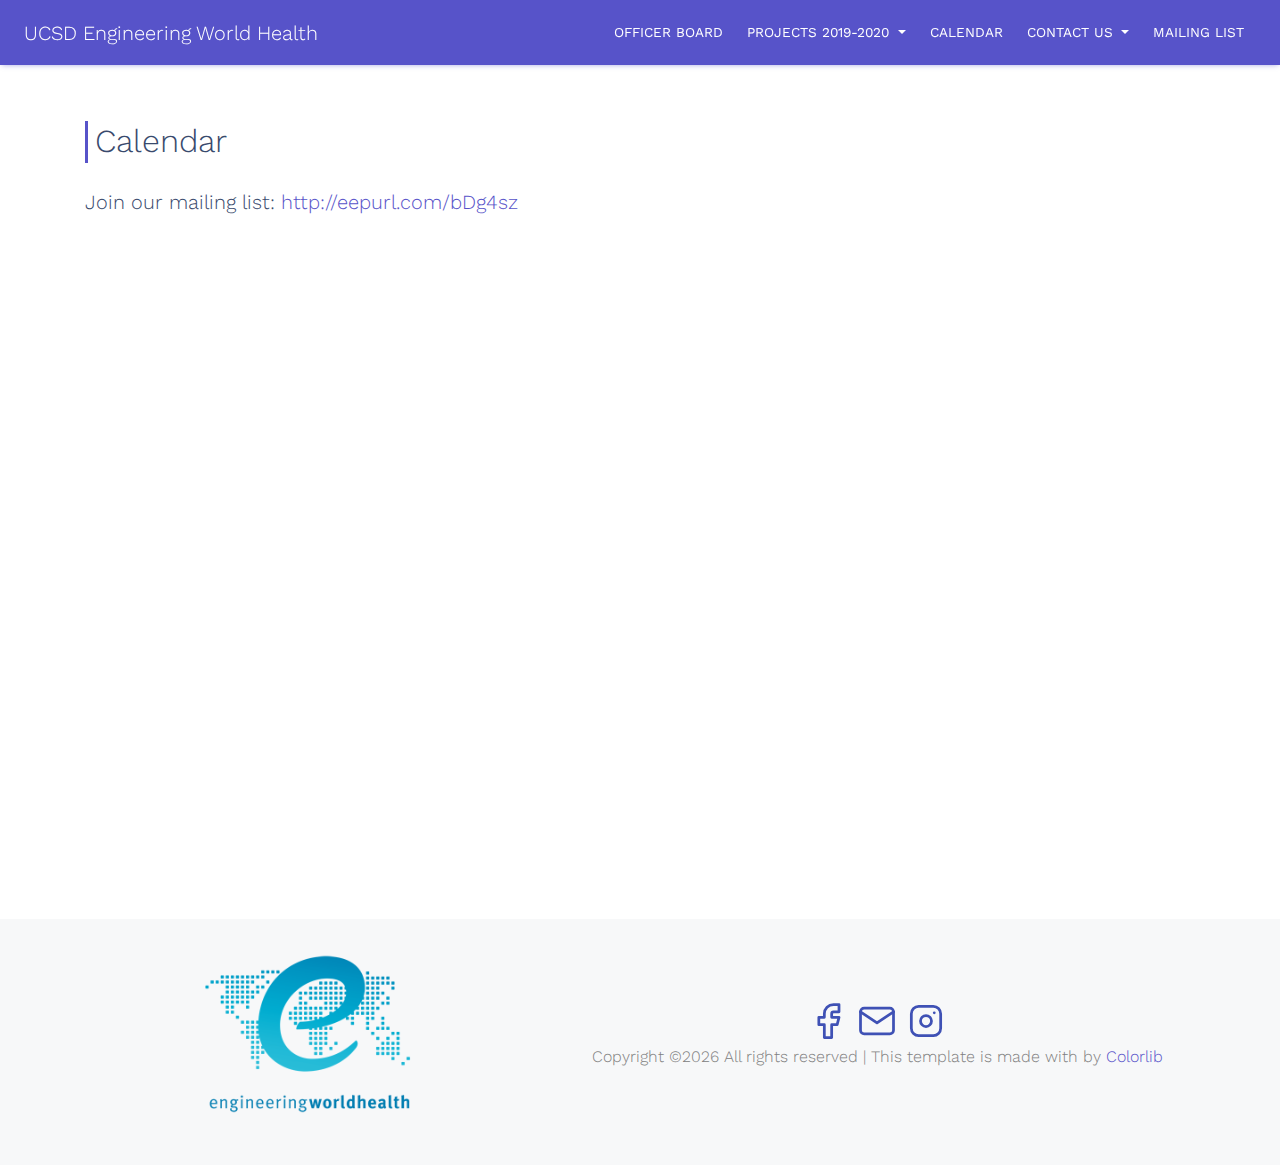
==== commit a1dddb77: "https, streamlining imports, added google analytics" ====
--- a/public_html/calendar.html
+++ b/public_html/calendar.html
@@ -1,17 +1,31 @@
 <!doctype html>
 <html lang="en">
   <head>
+	<!-- Global site tag (gtag.js) - Google Analytics -->
+	<script async src="https://www.googletagmanager.com/gtag/js?id=UA-176290317-1"></script>
+	<script>
+	  window.dataLayer = window.dataLayer || [];
+	 function gtag(){dataLayer.push(arguments);}
+	  gtag('js', new Date());
+
+	  gtag('config', 'UA-176290317-1');
+	</script>
+
     <title>UCSD Engineering World Health</title>
     <meta charset="utf-8">
     <meta name="viewport" content="width=device-width, initial-scale=1, shrink-to-fit=no">
     <link rel="icon" href="images/world-favicon.ico">
     <link href="https://fonts.googleapis.com/css?family=Work+Sans:100,300,400,700,900" rel="stylesheet">
-    <link rel="stylesheet" href="fonts/icomoon/style.css">
     <link rel="stylesheet" href="css/bootstrap.min.css">
     <link rel="stylesheet" href="//maxcdn.bootstrapcdn.com/font-awesome/4.3.0/css/font-awesome.min.css">
-    <link rel="stylesheet" href="css/nouislider.min.css">
     <link rel="stylesheet" href="css/bootstrap-datetimepicker.css">
-    <link rel="stylesheet" href="css/style.css">
+	<link rel="stylesheet" href="css/style.css">
+	<!-- unused stylesheets:
+	  for icons
+	  <link rel="stylesheet" href="fonts/icomoon/style.css"> 
+	  for sliders
+	  <link rel="stylesheet" href="css/nouislider.min.css">
+	-->
   </head>
   <body>
 	<!-- code for the navigation bar -->
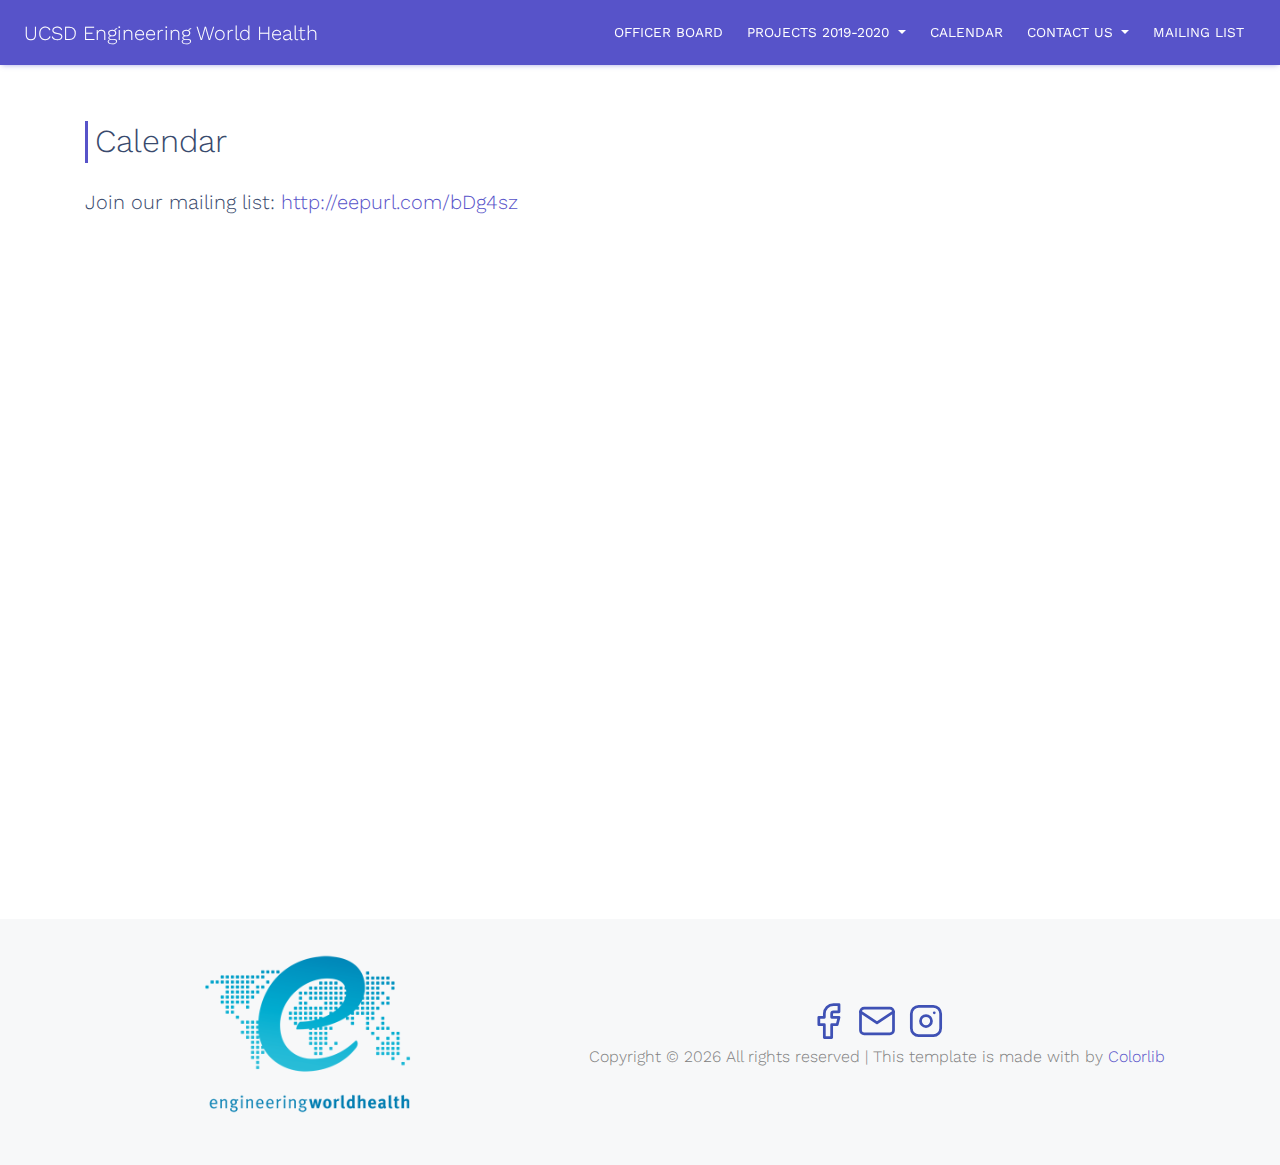
==== commit 0dc760c1: "add emails on team page and instagram" ====
--- a/public_html/calendar.html
+++ b/public_html/calendar.html
@@ -1,24 +1,25 @@
 <!doctype html>
 <html lang="en">
-  <head>
+
+<head>
 	<!-- Global site tag (gtag.js) - Google Analytics -->
-	<script async src="https://www.googletagmanager.com/gtag/js?id=UA-176290317-1"></script>
+	<script async src="https://www.googletagmanager.com/gtag/js?id=UA-177233196-1"></script>
 	<script>
-	  window.dataLayer = window.dataLayer || [];
-	 function gtag(){dataLayer.push(arguments);}
-	  gtag('js', new Date());
+		window.dataLayer = window.dataLayer || [];
+		function gtag() { dataLayer.push(arguments); }
+		gtag('js', new Date());
 
-	  gtag('config', 'UA-176290317-1');
+		gtag('config', 'UA-177233196-1');
 	</script>
 
-    <title>UCSD Engineering World Health</title>
-    <meta charset="utf-8">
-    <meta name="viewport" content="width=device-width, initial-scale=1, shrink-to-fit=no">
-    <link rel="icon" href="images/world-favicon.ico">
-    <link href="https://fonts.googleapis.com/css?family=Work+Sans:100,300,400,700,900" rel="stylesheet">
-    <link rel="stylesheet" href="css/bootstrap.min.css">
-    <link rel="stylesheet" href="//maxcdn.bootstrapcdn.com/font-awesome/4.3.0/css/font-awesome.min.css">
-    <link rel="stylesheet" href="css/bootstrap-datetimepicker.css">
+	<title>UCSD Engineering World Health</title>
+	<meta charset="utf-8">
+	<meta name="viewport" content="width=device-width, initial-scale=1, shrink-to-fit=no">
+	<link rel="icon" href="images/world-favicon.ico">
+	<link href="https://fonts.googleapis.com/css?family=Work+Sans:100,300,400,700,900" rel="stylesheet">
+	<link rel="stylesheet" href="css/bootstrap.min.css">
+	<link rel="stylesheet" href="https://maxcdn.bootstrapcdn.com/font-awesome/4.3.0/css/font-awesome.min.css">
+	<link rel="stylesheet" href="css/bootstrap-datetimepicker.css">
 	<link rel="stylesheet" href="css/style.css">
 	<!-- unused stylesheets:
 	  for icons
@@ -26,122 +27,142 @@
 	  for sliders
 	  <link rel="stylesheet" href="css/nouislider.min.css">
 	-->
-  </head>
-  <body>
+</head>
+
+<body>
 	<!-- code for the navigation bar -->
 	<nav class="px-4 navbar sticky-top navbar-expand-lg navbar-dark bg-primary mb-4" id="start">
-	  <a class="navbar-brand" href="index.html">UCSD Engineering World Health 
-	  <!--If I want to insert logo: <img src="images/national-ewh-logo.png" class="d-inline w-50" alt="Official EWH logo"> -->
-	  </a>
-	  
-	  <button class="navbar-toggler" type="button" data-toggle="collapse" data-target="#navbarNavDropdown1" aria-controls="navbarNavDropdown1" aria-expanded="false" aria-label="Toggle navigation">
-		<span class="navbar-toggler-icon"></span>
-	  </button>
-	  
-	  <div class="collapse navbar-collapse" id="navbarNavDropdown1">
-		<ul class="navbar-nav ml-auto">
-		  <li class="nav-item">
-			<a class="nav-link d-flex align-items-center" href="team.html"><span>Officer Board</span></a>
-		  </li>
-		  <li class="nav-item dropdown">
-			<a class="nav-link dropdown-toggle" href="projects.html" id="navbarDropdownMenuLink" role="button" data-toggle="dropdown" aria-haspopup="true" aria-expanded="false">
-			  Projects 2019-2020
-			</a>
-			<div class="dropdown-menu" aria-labelledby="navbarDropdownMenuLink">
-			  <a class="dropdown-item" href="projects.html#water">Portable Water Sterilization</a>
-			  <a class="dropdown-item" href="projects.html#vaccine">Cold Chain System for Vaccine Storage</a>
-			  <a class="dropdown-item" href="projects.html#warmer">Portable Infant Warmer</a>
-			  <a class="dropdown-item" href="projects.html#insoles">Gait Analysis Insoles</a>
-			  <a class="dropdown-item" href="projects.html#parasite">Microscopy Software for Parasitic Infection Diagnosis</a>
+		<a class="navbar-brand" href="index.html">UCSD Engineering World Health
+			<!--If I want to insert logo: <img src="images/national-ewh-logo.png" class="d-inline w-50" alt="Official EWH logo"> -->
+		</a>
+
+		<button class="navbar-toggler" type="button" data-toggle="collapse" data-target="#navbarNavDropdown1"
+			aria-controls="navbarNavDropdown1" aria-expanded="false" aria-label="Toggle navigation">
+			<span class="navbar-toggler-icon"></span>
+		</button>
+
+		<div class="collapse navbar-collapse" id="navbarNavDropdown1">
+			<ul class="navbar-nav ml-auto">
+				<li class="nav-item">
+					<a class="nav-link d-flex align-items-center" href="team.html"><span>Officer Board</span></a>
+				</li>
+				<li class="nav-item dropdown">
+					<a class="nav-link dropdown-toggle" href="projects.html" id="navbarDropdownMenuLink" role="button"
+						data-toggle="dropdown" aria-haspopup="true" aria-expanded="false">
+						Projects 2019-2020
+					</a>
+					<div class="dropdown-menu" aria-labelledby="navbarDropdownMenuLink">
+						<a class="dropdown-item" href="projects.html#water">Portable Water Sterilization</a>
+						<a class="dropdown-item" href="projects.html#vaccine">Cold Chain System for Vaccine Storage</a>
+						<a class="dropdown-item" href="projects.html#warmer">Portable Infant Warmer</a>
+						<a class="dropdown-item" href="projects.html#insoles">Gait Analysis Insoles</a>
+						<a class="dropdown-item" href="projects.html#parasite">Microscopy Software for Parasitic
+							Infection Diagnosis</a>
+					</div>
+				</li>
+				<li class="nav-item">
+					<a class="nav-link d-flex align-items-center" href="calendar.html"><span>Calendar</span></a>
+				</li>
+				<li class="nav-item dropdown">
+					<a class="nav-link dropdown-toggle" href="#" id="navbarDropdownMenuLink" role="button"
+						data-toggle="dropdown" aria-haspopup="true" aria-expanded="false">
+						Contact Us
+					</a>
+					<div class="dropdown-menu" aria-labelledby="navbarDropdownMenuLink">
+						<a class="dropdown-item" href="mailto:ewh@ucsd.edu" target="_blank">ewh@ucsd.edu</a>
+						<a class="dropdown-item" href="https://www.facebook.com/groups/ewh.ucsd/about/"
+							target="_blank">Facebook</a>
+						<a class="dropdown-item" href="https://www.instagram.com/ewh_ucsd/"
+							target="_blank">Instagram</a>
+					</div>
+				</li>
+				<li class="nav-item">
+					<a class="nav-link d-flex align-items-center" href="http://eepurl.com/bDg4sz"
+						target="_blank"><span>Mailing List</span></a>
+				</li>
+			</ul>
+
+			<form action=""></form>
+
+		</div>
+	</nav>
+
+	</div>
+	<div class="site-section" id="calendar">
+		<div class="container">
+			<div class="row mb-4">
+				<div class="col-md-7">
+					<h2 class="heading-21921">Calendar</h2>
+					<h5>Join our mailing list: <a href="http://eepurl.com/bDg4sz"
+							target="_blank">http://eepurl.com/bDg4sz</a><br><br></h5>
+					<iframe
+						src="https://calendar.google.com/calendar/embed?src=nh4k0t9ftba4i33ktu7vpr1mik%40group.calendar.google.com&ctz=America%2FLos_Angeles"
+						style="border: 0" width="800" height="600" frameborder="0" scrolling="no"></iframe>
+				</div>
 			</div>
-		  </li>
-		  <li class="nav-item">
-			<a class="nav-link d-flex align-items-center" href="calendar.html"><span>Calendar</span></a>
-		  </li>
-		  <li class="nav-item dropdown">
-			<a class="nav-link dropdown-toggle" href="#" id="navbarDropdownMenuLink" role="button" data-toggle="dropdown" aria-haspopup="true" aria-expanded="false">
-			  Contact Us
-			</a>
-			<div class="dropdown-menu" aria-labelledby="navbarDropdownMenuLink">
-			  <a class="dropdown-item" href="mailto:ewh@ucsd.edu" target="_blank">ewh@ucsd.edu</a>
-			  <a class="dropdown-item" href="https://www.facebook.com/groups/ewh.ucsd/about/" target="_blank">Facebook</a>
-			  <a class="dropdown-item" href="https://www.instagram.com/ewh_ucsd/" target="_blank">Instagram</a>
-			</div>
-		  </li>
-		  <li class="nav-item">
-			<a class="nav-link d-flex align-items-center" href="http://eepurl.com/bDg4sz" target="_blank"><span>Mailing List</span></a>
-		  </li>
-		</ul>
-		
-		<form action=""></form>
-		
-	  </div>
-	</nav>
-	
-	</div><div class="site-section" id="calendar">
-      <div class="container">
-		<div class="row mb-4">
-          <div class="col-md-7">
-            <h2 class="heading-21921">Calendar</h2>
-			<h5>Join our mailing list: <a href="http://eepurl.com/bDg4sz" target="_blank">http://eepurl.com/bDg4sz</a><br><br></h5>
-			<iframe src="https://calendar.google.com/calendar/embed?src=nh4k0t9ftba4i33ktu7vpr1mik%40group.calendar.google.com&ctz=America%2FLos_Angeles" style="border: 0" width="800" height="600" frameborder="0" scrolling="no"></iframe>
-          </div>
-        </div>
-	  </div>
+		</div>
 	</div>
-	
-	
-    
+
+
+
 
 	<div class="site-section bg-light">
-	  <div class="container">
-		<div class="row justify-content-center text-center">
-		  <div class="col-md-5 my-auto">
-			<img src="images/national-ewh-logo.png" class="d-inline w-50 mb-3" alt="Official EWH logo"> <br>
-		  </div>
-          <div class="col-md-7 my-auto">
-		    <p>
-		    <!-- Adds open sourced icons! The next few icons are from https://tablericons.com/ MIT Liscense -->
-		    <a href="https://www.facebook.com/groups/ewh.ucsd/about/" target="_blank">
-		    <svg xmlns="http://www.w3.org/2000/svg" class="icon icon-tabler icon-tabler-brand-facebook" width="44" height="44" 
-		    viewBox="0 0 24 24" stroke-width="1.5" stroke="#3F51B5" fill="none" stroke-linecap="round" stroke-linejoin="round">
-		    <path stroke="none" d="M0 0h24v24H0z"/>
-		    <path d="M7 10v4h3v7h4v-7h3l1 -4h-4v-2a1 1 0 0 1 1 -1h3v-4h-3a5 5 0 0 0 -5 5v2h-3" /></svg>
-		    </a>
-		    
-		    <a href="mailto:ewh@ucsd.edu" target="_blank">
-		    <svg xmlns="http://www.w3.org/2000/svg" class="icon icon-tabler icon-tabler-mail" width="44" height="44" 
-		    viewBox="0 0 24 24" stroke-width="1.5" stroke="#3F51B5" fill="none" stroke-linecap="round" stroke-linejoin="round">
-		    <path stroke="none" d="M0 0h24v24H0z"/>
-		    <rect x="3" y="5" width="18" height="14" rx="2" />
-		    <polyline points="3 7 12 13 21 7" /> </svg>
-		    </a>
-		    
-		    <a href="https://www.instagram.com/ewh_ucsd/" target="_blank">
-		    <svg xmlns="http://www.w3.org/2000/svg" class="icon icon-tabler icon-tabler-brand-instagram" width="44" height="44" 
-		    viewBox="0 0 24 24" stroke-width="1.5" stroke="#3F51B5" fill="none" stroke-linecap="round" stroke-linejoin="round">
-		    <path stroke="none" d="M0 0h24v24H0z"/> 
-		    <rect x="4" y="4" width="16" height="16" rx="4" />
-		    <circle cx="12" cy="12" r="3" />
-		    <line x1="16.5" y1="7.5" x2="16.5" y2="7.501" /> </svg>
-		    </a>
-		    
-		    <br>
-            <!-- Link back to Colorlib can't be removed. Template is licensed under CC BY 3.0. -->
-            Copyright &copy;<script>document.write(new Date().getFullYear());</script> All rights reserved | This template is made with <i class="icon-heart text-danger" aria-hidden="true"></i> by <a href="https://colorlib.com" target="_blank" >Colorlib</a>
-            <!-- Link back to Colorlib can't be removed. Template is licensed under CC BY 3.0. -->
-            </p>
-          </div>
-        </div>
-	  </div>
-    </div>
+		<div class="container">
+			<div class="row justify-content-center text-center">
+				<div class="col-md-5 my-auto">
+					<img src="images/national-ewh-logo.png" class="d-inline w-50 mb-3" alt="Official EWH logo"> <br>
+				</div>
+				<div class="col-md-7 my-auto">
+					<p>
+						<!-- Adds open sourced icons! The next few icons are from https://tablericons.com/ MIT Liscense -->
+						<a href="https://www.facebook.com/groups/ewh.ucsd/about/" target="_blank">
+							<svg xmlns="http://www.w3.org/2000/svg" class="icon icon-tabler icon-tabler-brand-facebook"
+								width="44" height="44" viewBox="0 0 24 24" stroke-width="1.5" stroke="#3F51B5"
+								fill="none" stroke-linecap="round" stroke-linejoin="round">
+								<path stroke="none" d="M0 0h24v24H0z" />
+								<path d="M7 10v4h3v7h4v-7h3l1 -4h-4v-2a1 1 0 0 1 1 -1h3v-4h-3a5 5 0 0 0 -5 5v2h-3" />
+								</svg>
+						</a>
 
-    <script src="js/jquery-3.3.1.min.js"></script>
-    <script src="js/popper.min.js"></script>
-    <script src="js/bootstrap.min.js"></script>
-    <script src="js/moments.min.js"></script>
-    <script src="js/bootstrap-datetimepicker.js"></script>
-    <script src="js/nouislider.min.js"></script>
-    <script src="js/main.js"></script>
-  </body>
-</html>
+						<a href="mailto:ewh@ucsd.edu" target="_blank">
+							<svg xmlns="http://www.w3.org/2000/svg" class="icon icon-tabler icon-tabler-mail" width="44"
+								height="44" viewBox="0 0 24 24" stroke-width="1.5" stroke="#3F51B5" fill="none"
+								stroke-linecap="round" stroke-linejoin="round">
+								<path stroke="none" d="M0 0h24v24H0z" />
+								<rect x="3" y="5" width="18" height="14" rx="2" />
+								<polyline points="3 7 12 13 21 7" /> </svg>
+						</a>
+
+						<a href="https://www.instagram.com/ewh_ucsd/" target="_blank">
+							<svg xmlns="http://www.w3.org/2000/svg" class="icon icon-tabler icon-tabler-brand-instagram"
+								width="44" height="44" viewBox="0 0 24 24" stroke-width="1.5" stroke="#3F51B5"
+								fill="none" stroke-linecap="round" stroke-linejoin="round">
+								<path stroke="none" d="M0 0h24v24H0z" />
+								<rect x="4" y="4" width="16" height="16" rx="4" />
+								<circle cx="12" cy="12" r="3" />
+								<line x1="16.5" y1="7.5" x2="16.5" y2="7.501" /> </svg>
+						</a>
+
+						<br>
+						<!-- Link back to Colorlib can't be removed. Template is licensed under CC BY 3.0. -->
+						Copyright &copy;
+						<script>document.write(new Date().getFullYear());</script> All rights reserved | This template
+						is made with <i class="icon-heart text-danger" aria-hidden="true"></i> by <a
+							href="https://colorlib.com" target="_blank">Colorlib</a>
+						<!-- Link back to Colorlib can't be removed. Template is licensed under CC BY 3.0. -->
+					</p>
+				</div>
+			</div>
+		</div>
+	</div>
+
+	<script src="js/jquery-3.3.1.min.js"></script>
+	<script src="js/popper.min.js"></script>
+	<script src="js/bootstrap.min.js"></script>
+	<script src="js/moments.min.js"></script>
+	<script src="js/bootstrap-datetimepicker.js"></script>
+	<script src="js/nouislider.min.js"></script>
+	<script src="js/main.js"></script>
+</body>
+
+</html>--- a/public_html/css/style.css
+++ b/public_html/css/style.css
@@ -30,6 +30,10 @@
 /* Blocks */
 .site-section {
   padding: 2rem 0; }
+
+.team-btn {
+  margin: 0 auto;
+}
 
 .btn {
   -webkit-transition: .3s all ease;
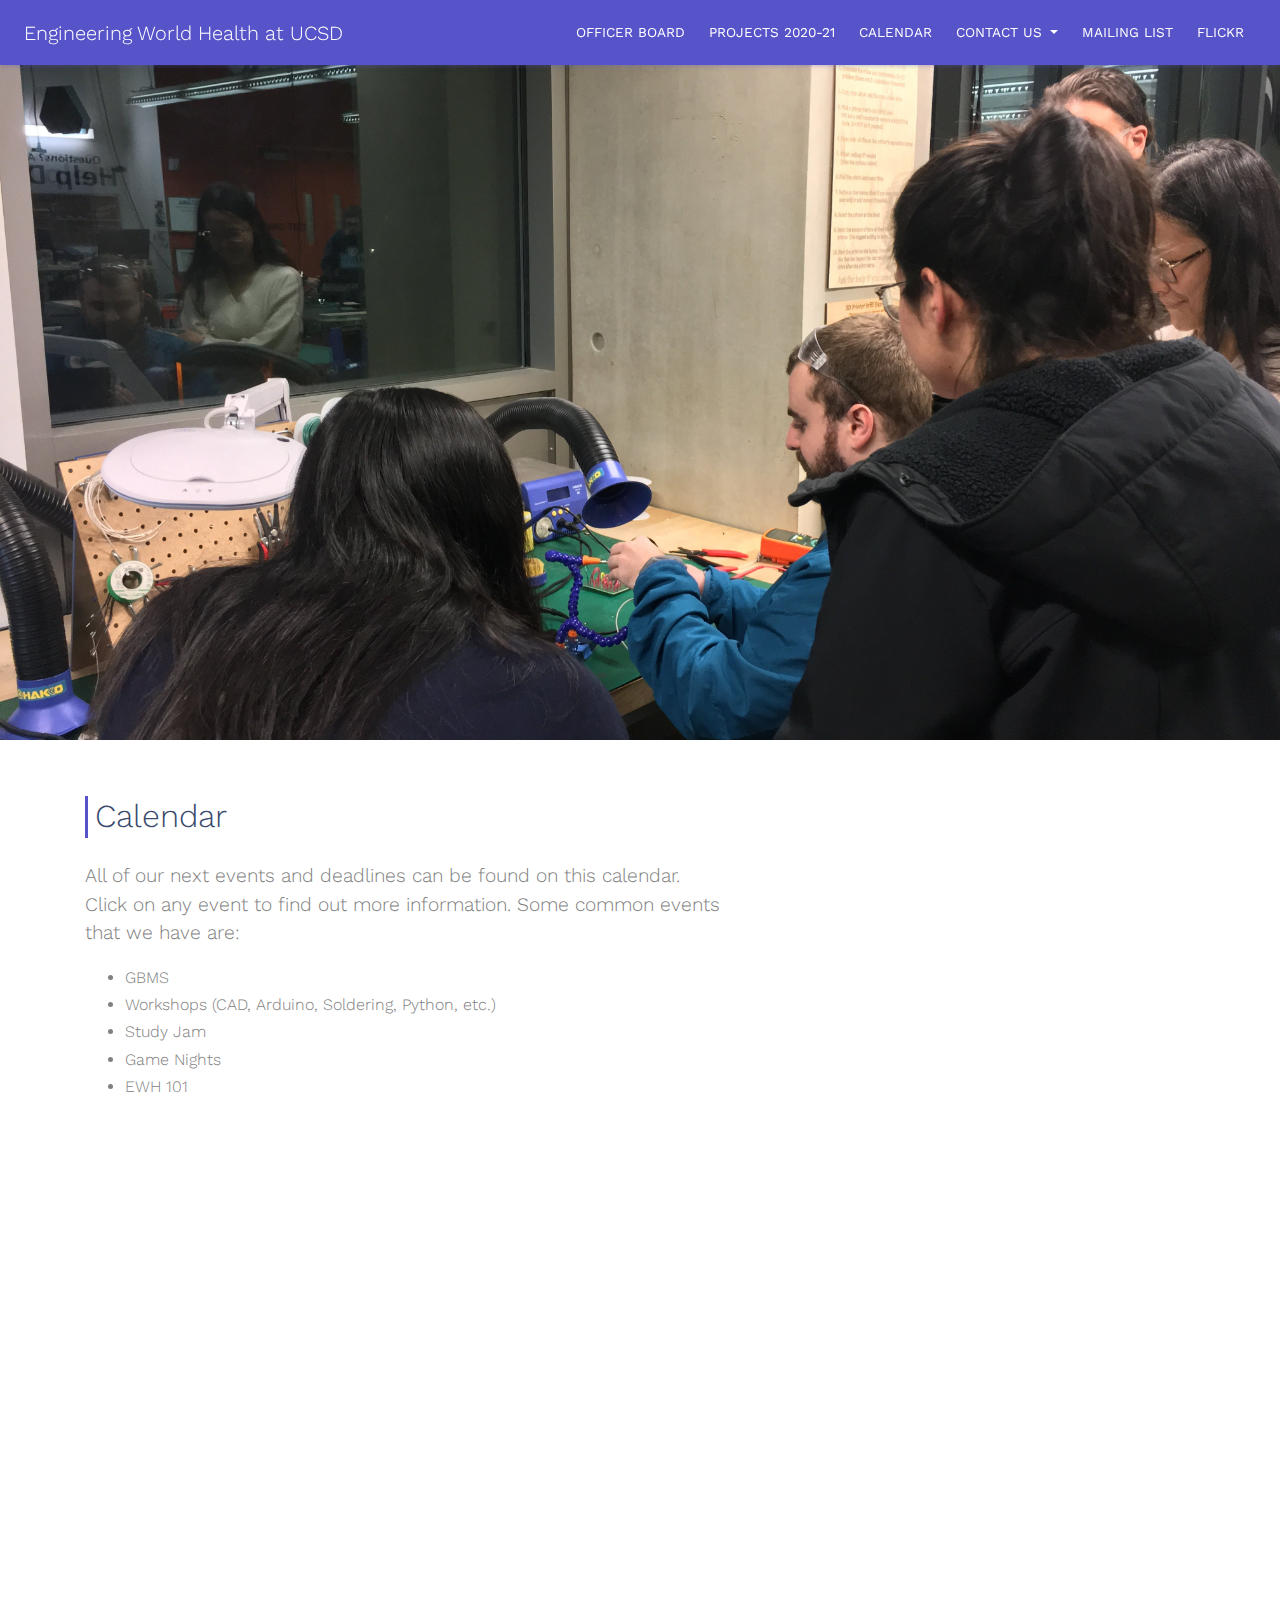
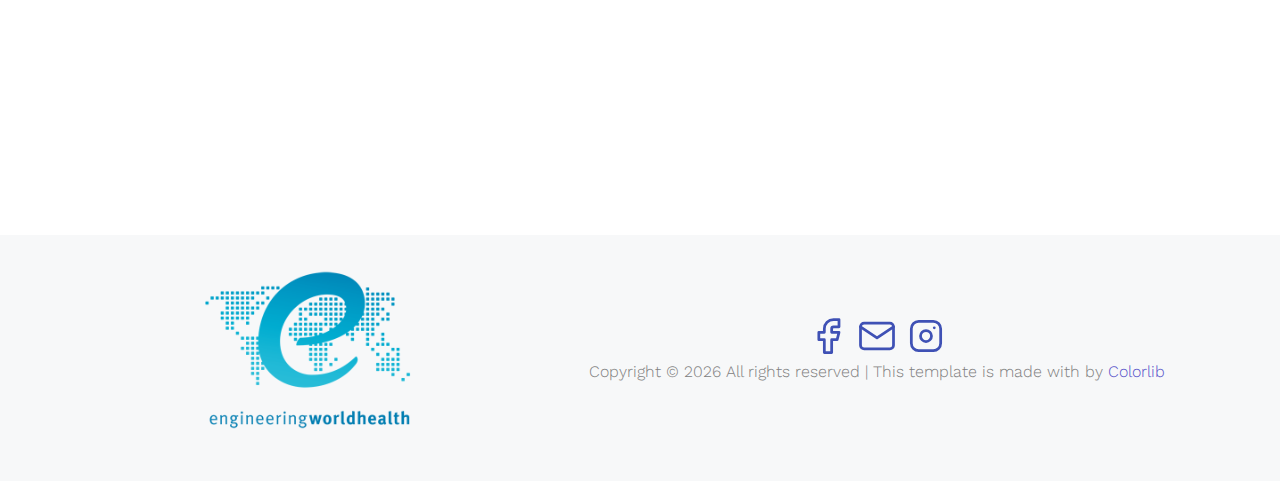
==== commit 0f112158: "new projects page" ====
--- a/public_html/calendar.html
+++ b/public_html/calendar.html
@@ -12,7 +12,7 @@
 		gtag('config', 'UA-177233196-1');
 	</script>
 
-	<title>UCSD Engineering World Health</title>
+	<title>EWH at UCSD</title>
 	<meta charset="utf-8">
 	<meta name="viewport" content="width=device-width, initial-scale=1, shrink-to-fit=no">
 	<link rel="icon" href="images/world-favicon.ico">
@@ -30,35 +30,24 @@
 </head>
 
 <body>
-	<!-- code for the navigation bar -->
-	<nav class="px-4 navbar sticky-top navbar-expand-lg navbar-dark bg-primary mb-4" id="start">
-		<a class="navbar-brand" href="index.html">UCSD Engineering World Health
-			<!--If I want to insert logo: <img src="images/national-ewh-logo.png" class="d-inline w-50" alt="Official EWH logo"> -->
-		</a>
-
-		<button class="navbar-toggler" type="button" data-toggle="collapse" data-target="#navbarNavDropdown1"
+	<!-- code for the navigation bar. simplified, put into main.js -->
+	<nav class="px-4 navbar sticky-top navbar-expand-lg navbar-dark bg-primary mb-0" id="start">
+		<a class="navbar-brand" href="index.html">Engineering World Health at UCSD
+			<!-- If I want to insert logo: <img src="images/national-ewh-logo.png" class="d-inline w-50" alt="Official EWH logo"> -->
+			</a>
+			
+			<button class="navbar-toggler" type="button" data-toggle="collapse" data-target="#navbarNavDropdown1"
 			aria-controls="navbarNavDropdown1" aria-expanded="false" aria-label="Toggle navigation">
 			<span class="navbar-toggler-icon"></span>
-		</button>
-
-		<div class="collapse navbar-collapse" id="navbarNavDropdown1">
+			</button>
+			
+			<div class="collapse navbar-collapse" id="navbarNavDropdown1">
 			<ul class="navbar-nav ml-auto">
 				<li class="nav-item">
 					<a class="nav-link d-flex align-items-center" href="team.html"><span>Officer Board</span></a>
 				</li>
 				<li class="nav-item dropdown">
-					<a class="nav-link dropdown-toggle" href="projects.html" id="navbarDropdownMenuLink" role="button"
-						data-toggle="dropdown" aria-haspopup="true" aria-expanded="false">
-						Projects 2019-2020
-					</a>
-					<div class="dropdown-menu" aria-labelledby="navbarDropdownMenuLink">
-						<a class="dropdown-item" href="projects.html#water">Portable Water Sterilization</a>
-						<a class="dropdown-item" href="projects.html#vaccine">Cold Chain System for Vaccine Storage</a>
-						<a class="dropdown-item" href="projects.html#warmer">Portable Infant Warmer</a>
-						<a class="dropdown-item" href="projects.html#insoles">Gait Analysis Insoles</a>
-						<a class="dropdown-item" href="projects.html#parasite">Microscopy Software for Parasitic
-							Infection Diagnosis</a>
-					</div>
+					<a class="nav-link d-flex align-items-center" href="projects21.html"><span>Projects 2020-21</span></a>
 				</li>
 				<li class="nav-item">
 					<a class="nav-link d-flex align-items-center" href="calendar.html"><span>Calendar</span></a>
@@ -80,12 +69,26 @@
 					<a class="nav-link d-flex align-items-center" href="http://eepurl.com/bDg4sz"
 						target="_blank"><span>Mailing List</span></a>
 				</li>
+				<li class="nav-item">
+					<a class="nav-link d-flex align-items-center" href="https://www.flickr.com/photos/190322395@N06/"
+						target="_blank"><span>Flickr</span></a>
+				</li>
 			</ul>
+			
+			<form action=""></form>
+			
+			</div>
+	</nav>
 
-			<form action=""></form>
-
+	<div class="site-section bg-image mt-0 mb-4" style="background-image: url('images/workshop.jpg')">
+		<div class="container">
+		  <div class="row justify-content-center">
+			<div class="col-md-7 mx-auto text-center align-self-center">
+			  <h1 class="font-weight-bold mb-0 text-white"><br> </h1>
+			</div>
+		  </div>
 		</div>
-	</nav>
+	  </div>
 
 	</div>
 	<div class="site-section" id="calendar">
@@ -93,8 +96,16 @@
 			<div class="row mb-4">
 				<div class="col-md-7">
 					<h2 class="heading-21921">Calendar</h2>
-					<h5>Join our mailing list: <a href="http://eepurl.com/bDg4sz"
-							target="_blank">http://eepurl.com/bDg4sz</a><br><br></h5>
+					<p class="lead">All of our next events and deadlines can be found on this calendar. Click on any event to find out more information.
+						Some common events that we have are:</p>
+					<ul>
+						<li>GBMS</li>
+						<li>Workshops (CAD, Arduino, Soldering, Python, etc.)</li>
+						<li>Study Jam</li>
+						<li>Game Nights</li>
+						<li>EWH 101</li>
+					</ul>
+					<br><br>
 					<iframe
 						src="https://calendar.google.com/calendar/embed?src=nh4k0t9ftba4i33ktu7vpr1mik%40group.calendar.google.com&ctz=America%2FLos_Angeles"
 						style="border: 0" width="800" height="600" frameborder="0" scrolling="no"></iframe>
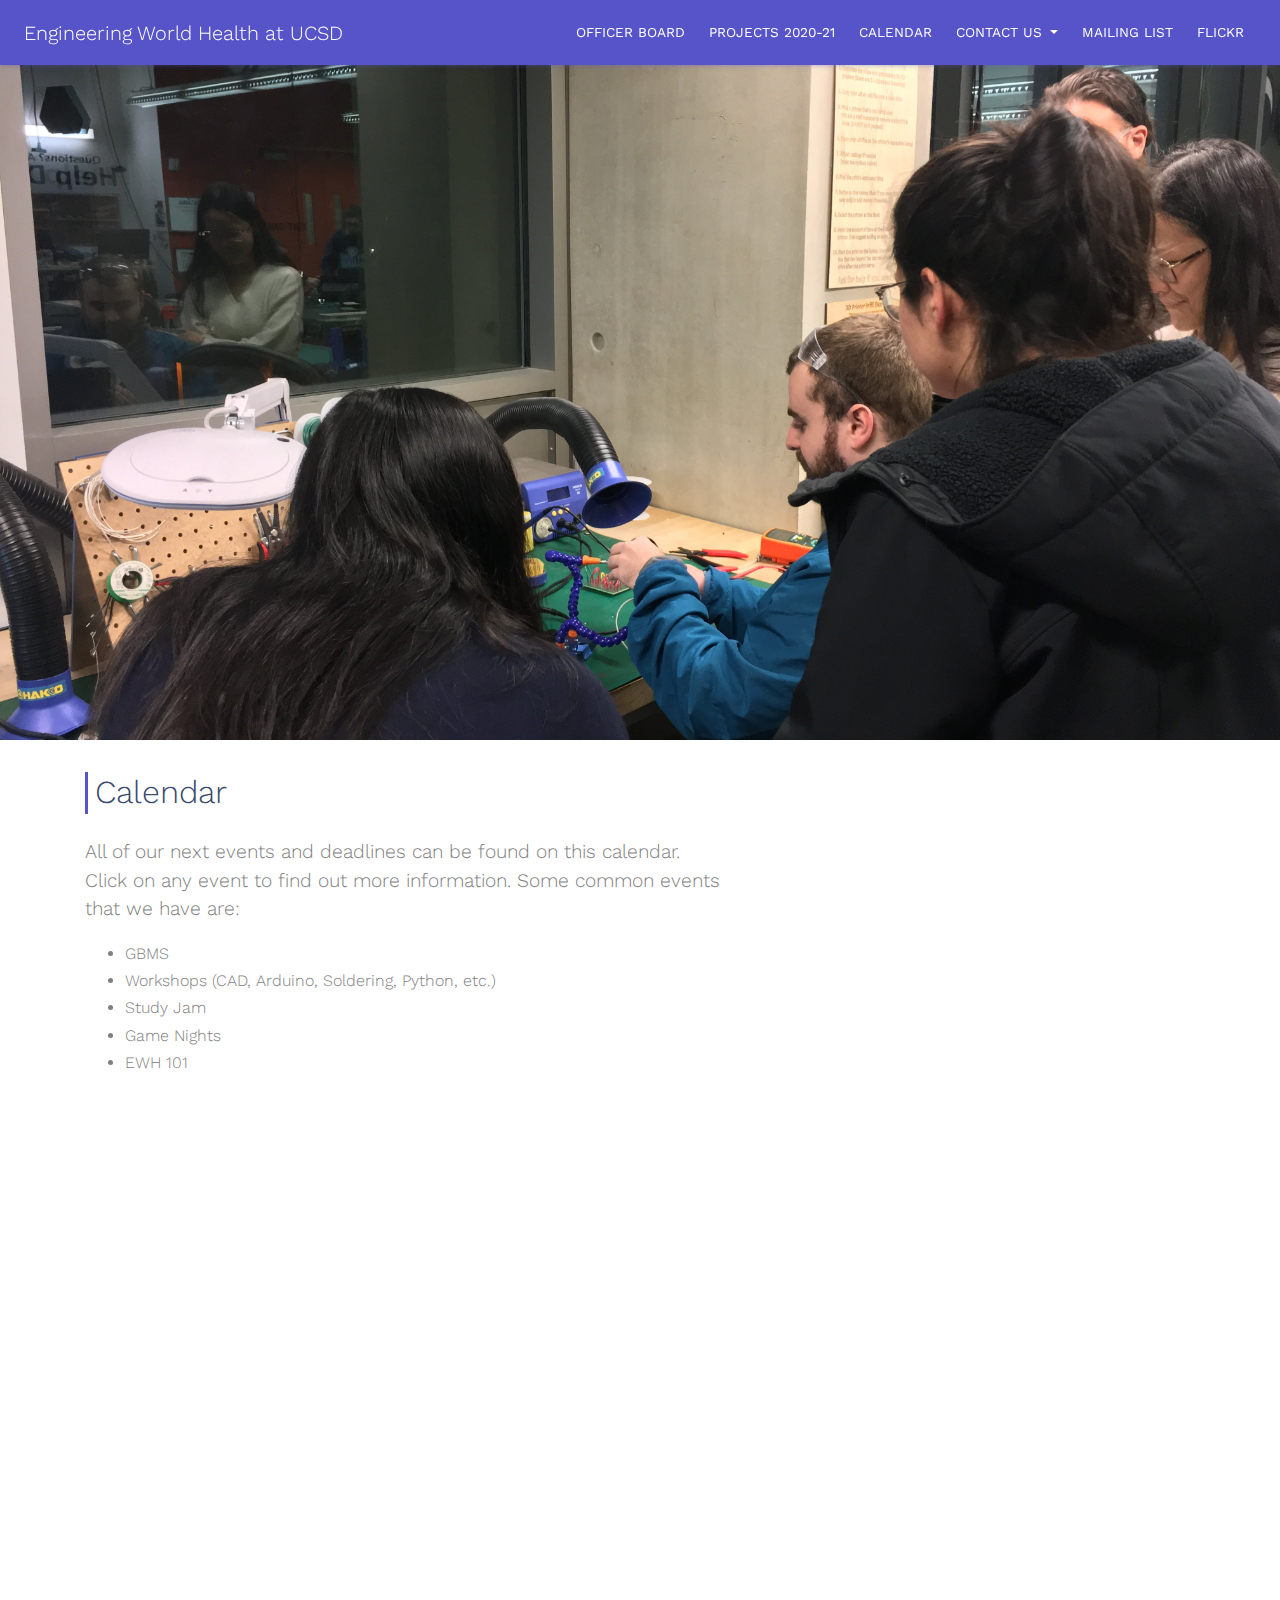
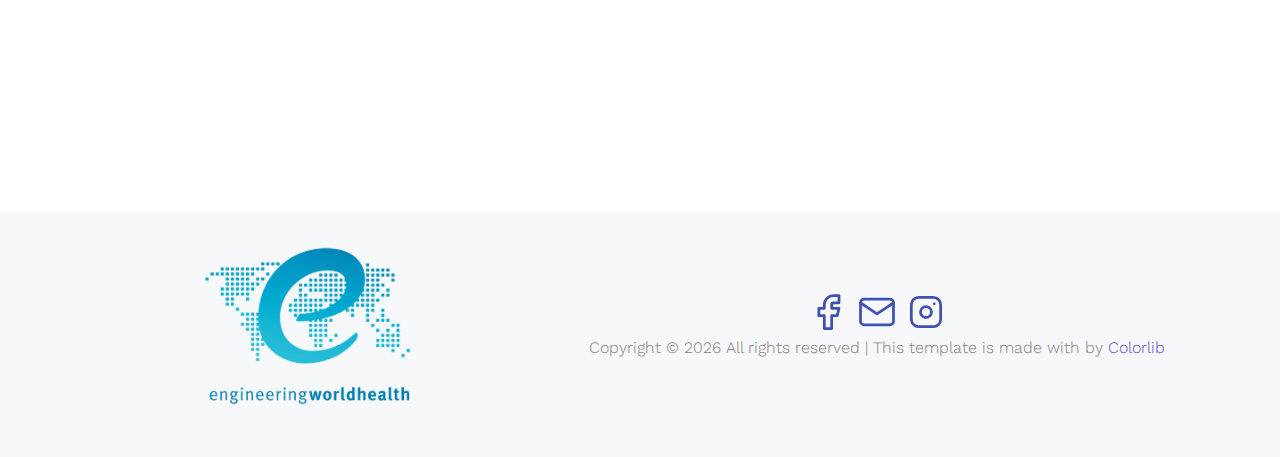
==== commit 30f84fd6: "make spacing for titles uniform" ====
--- a/public_html/calendar.html
+++ b/public_html/calendar.html
@@ -80,7 +80,7 @@
 			</div>
 	</nav>
 
-	<div class="site-section bg-image mt-0 mb-4" style="background-image: url('images/workshop.jpg')">
+	<div class="site-section bg-image my-0" style="background-image: url('images/workshop.jpg')">
 		<div class="container">
 		  <div class="row justify-content-center">
 			<div class="col-md-7 mx-auto text-center align-self-center">
